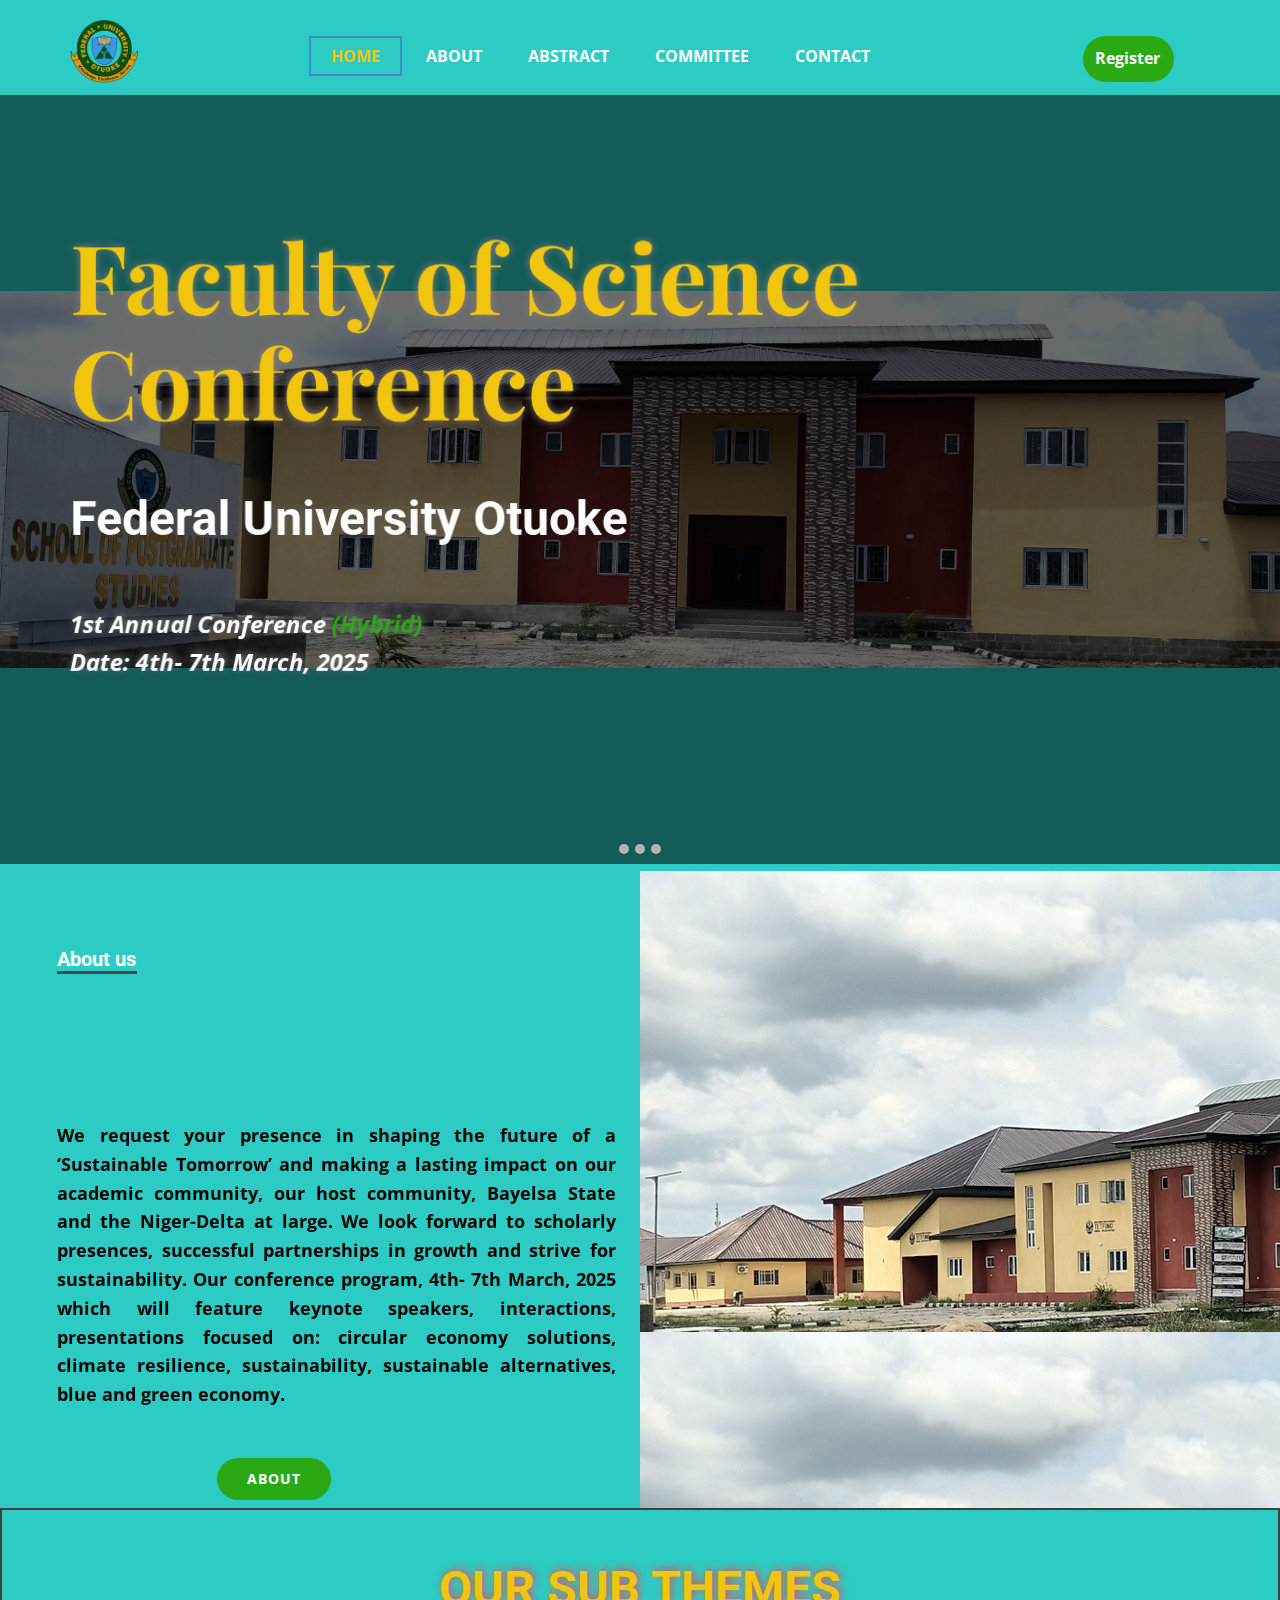
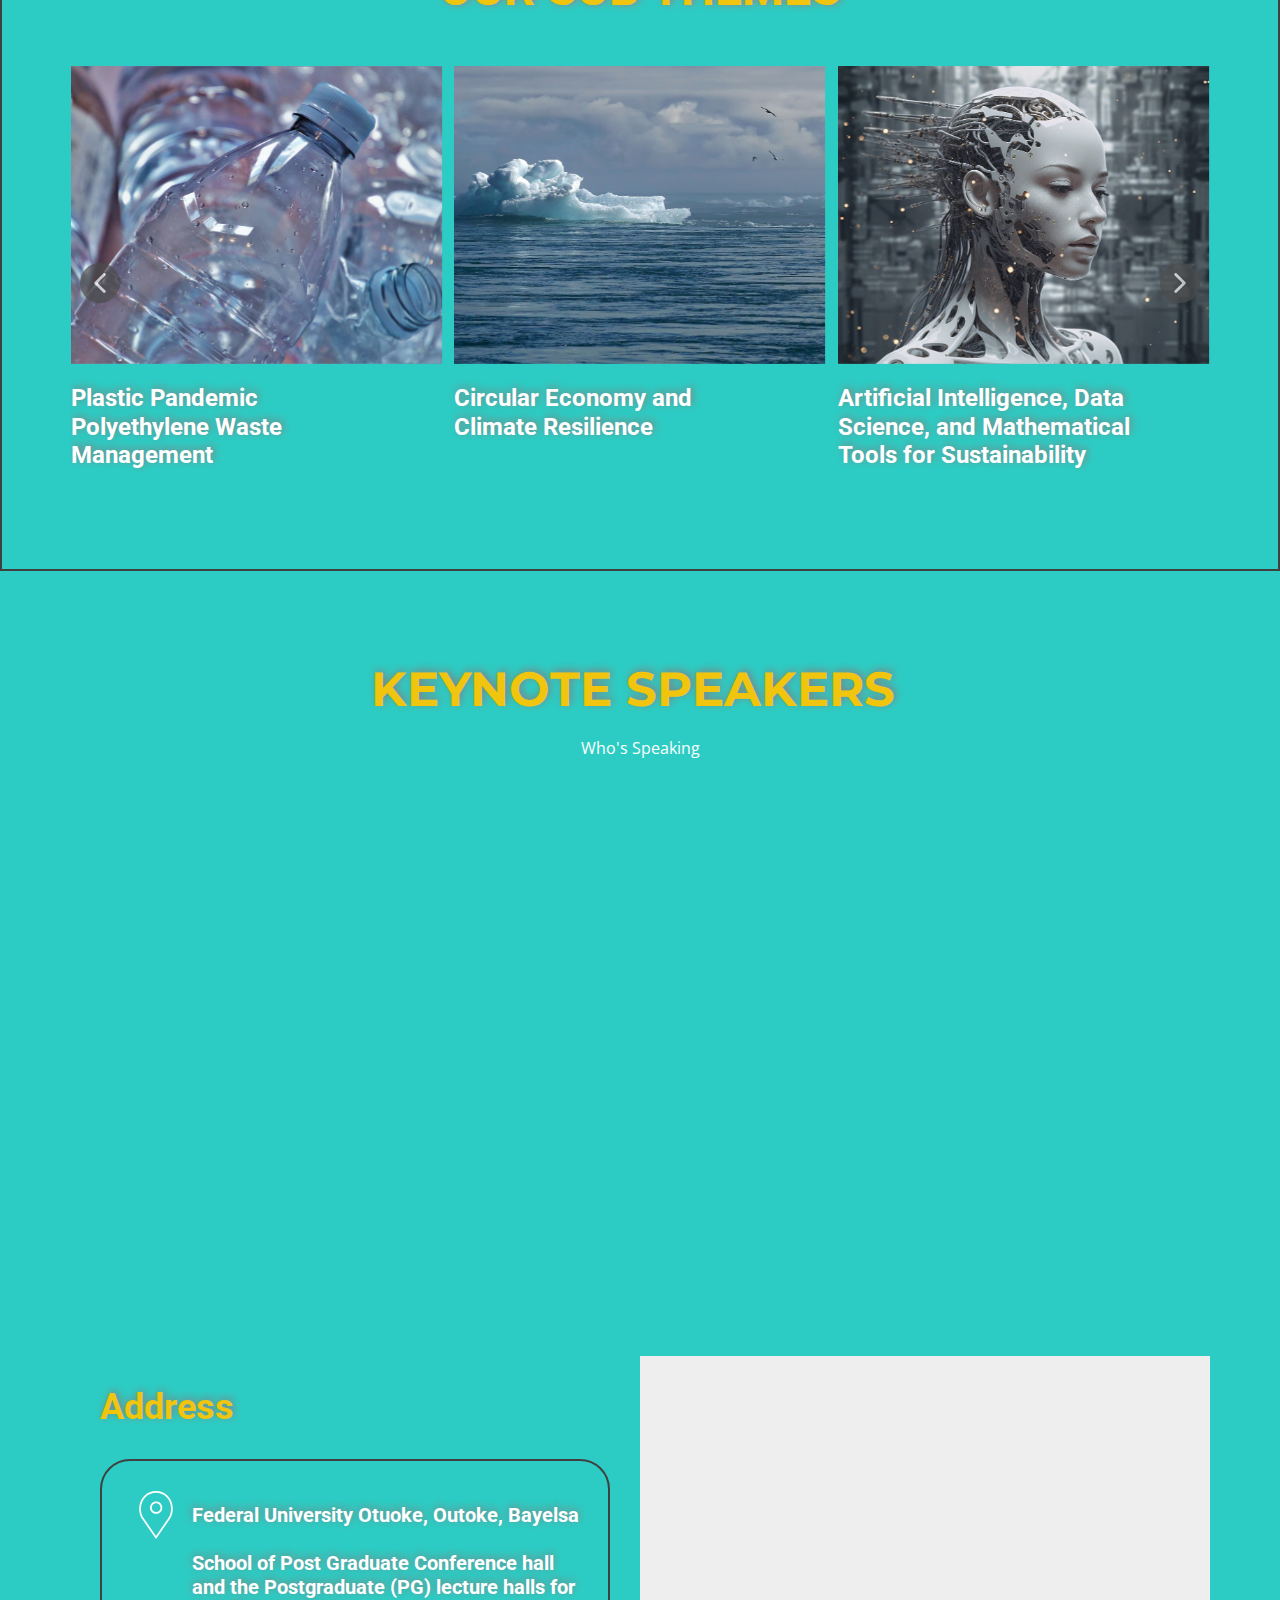
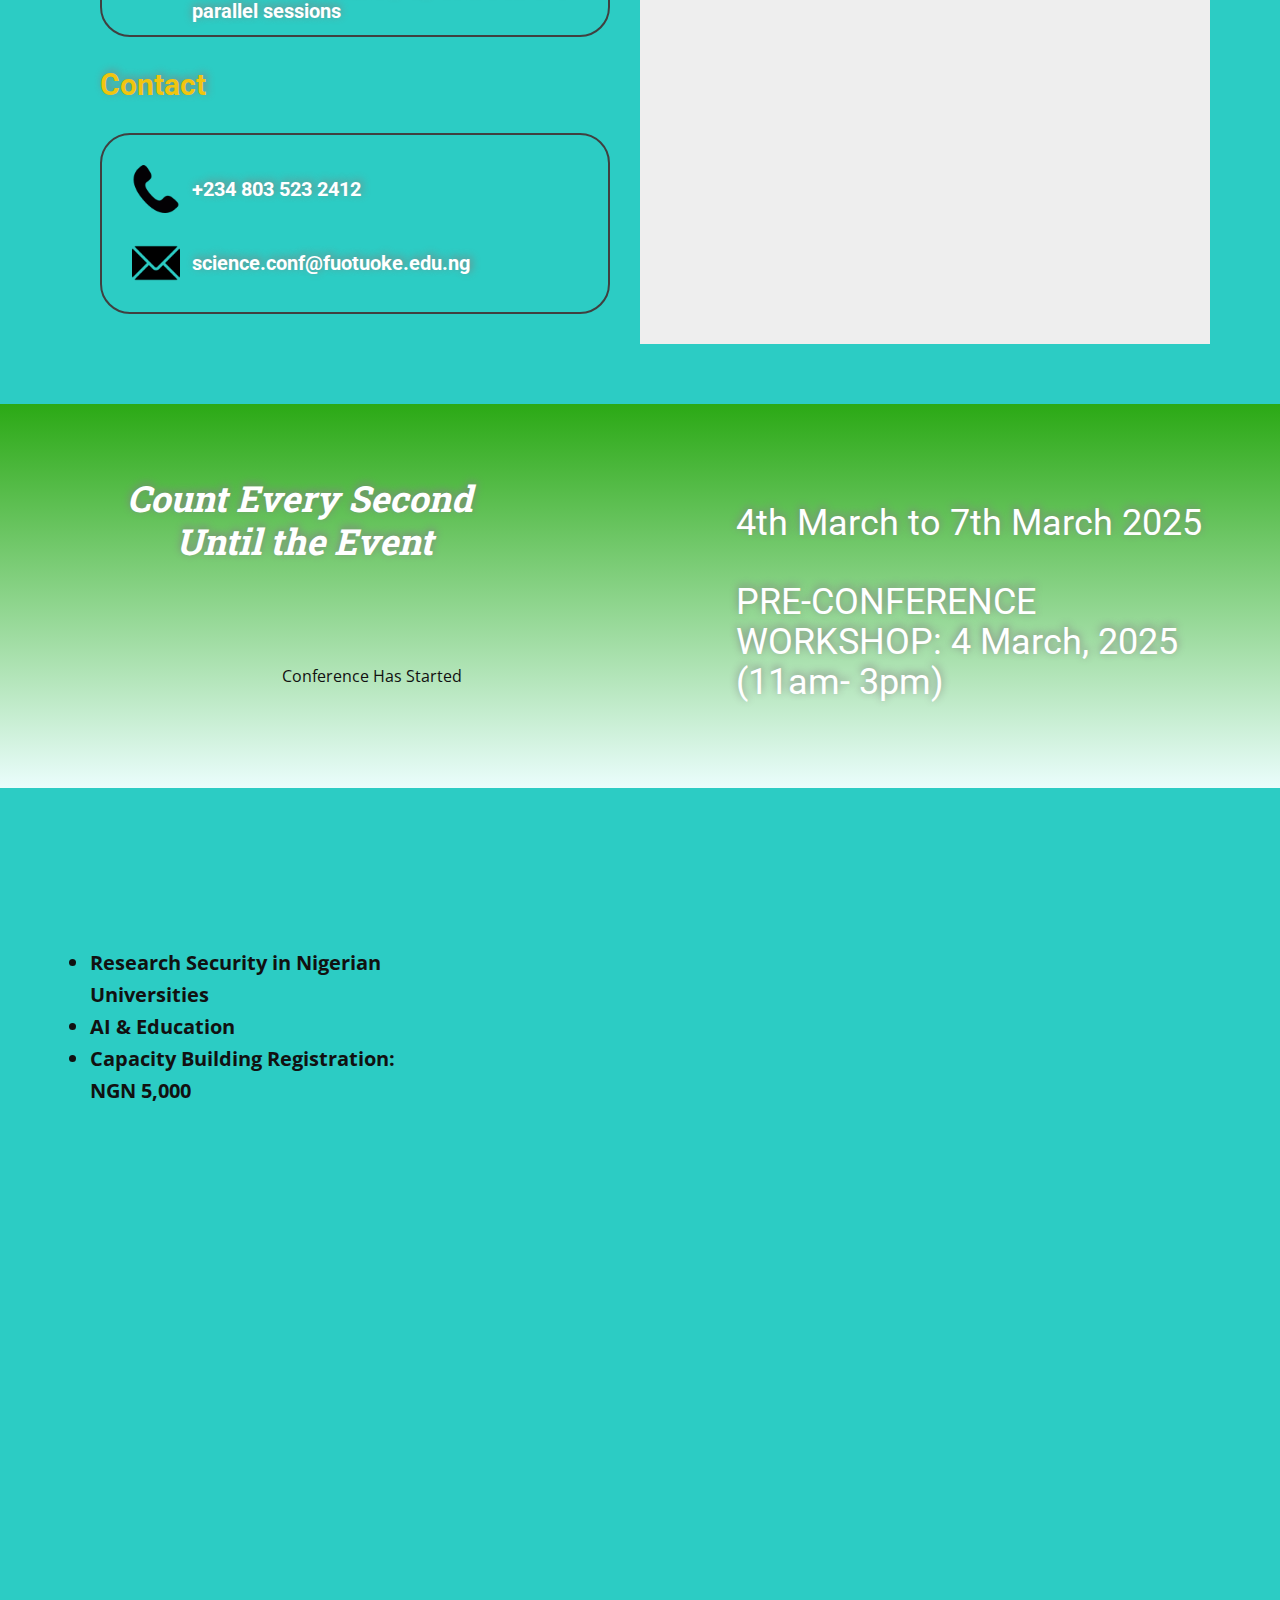
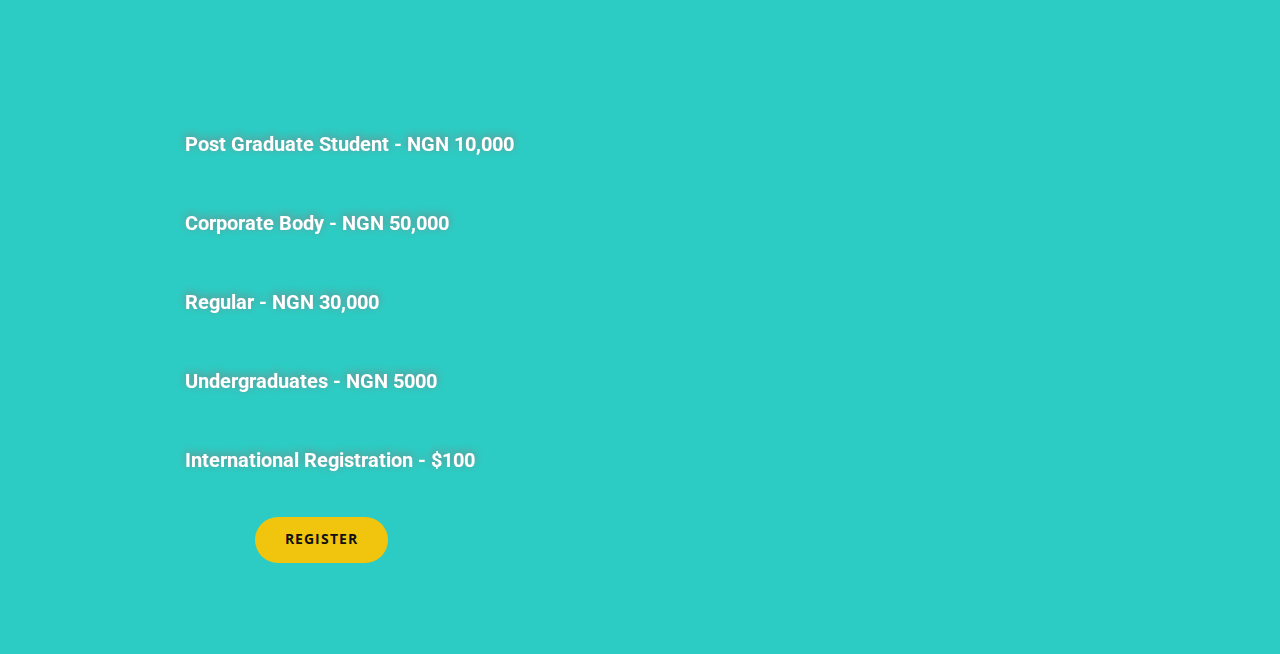
==== index.html @ c548bcfc "registration" ====
<!DOCTYPE html>
<html style="font-size: 16px;" lang="en-NG"><head>
    <meta name="viewport" content="width=device-width, initial-scale=1.0">
    <meta charset="utf-8">
    <meta name="keywords" content="Sustainable Tomorrow, FUO conference, Revolutionizing a Sustainable Tomorrow">
    <meta name="description" content="">
    <title>Home</title>
    <link rel="stylesheet" href="nicepage.css" media="screen">
<link rel="stylesheet" href="index.css" media="screen">
    <script class="u-script" type="text/javascript" src="jquery.js" defer=""></script>
    <script class="u-script" type="text/javascript" src="nicepage.js" defer=""></script>
    <meta name="generator" content="Nicepage 6.19.6, nicepage.com">
    <link id="u-theme-google-font" rel="stylesheet" href="https://fonts.googleapis.com/css?family=Roboto:100,100i,300,300i,400,400i,500,500i,700,700i,900,900i|Open+Sans:300,300i,400,400i,500,500i,600,600i,700,700i,800,800i">
    <link id="u-page-google-font" rel="stylesheet" href="https://fonts.googleapis.com/css?family=Playfair+Display:400,400i,500,500i,600,600i,700,700i,800,800i,900,900i|Montserrat:100,100i,200,200i,300,300i,400,400i,500,500i,600,600i,700,700i,800,800i,900,900i|Roboto+Slab:100,200,300,400,500,600,700,800,900">
    
    
    
    
    
    
    
    
    
    
    <script type="application/ld+json">{
		"@context": "http://schema.org",
		"@type": "Organization",
		"name": "FUO Conference",
		"logo": "images/FUO_Logo.png"
}</script>
    <meta name="theme-color" content="#478ac9">
    <meta property="og:title" content="Home">
    <meta property="og:description" content="">
    <meta property="og:type" content="website">
  <meta data-intl-tel-input-cdn-path="intlTelInput/"></head>
  <body data-home-page="Home.html" data-home-page-title="Home" data-path-to-root="./" data-include-products="false" class="u-body u-palette-4-base u-xl-mode" data-lang="en"><header class="u-clearfix u-header u-palette-4-base u-header" id="sec-d4b3" data-image-width="318" data-image-height="159" data-animation-name="" data-animation-duration="0" data-animation-delay="0" data-animation-direction=""><div class="u-clearfix u-sheet u-sheet-1">
        <a href="#" class="u-image u-logo u-image-1" data-image-width="300" data-image-height="285">
          <img class="u-logo-image u-logo-image-1" src="images/FUO_Logo.png">
        </a>
        <nav class="u-menu u-menu-one-level u-offcanvas u-menu-1" data-responsive-from="SM">
          <div class="menu-collapse" style="font-size: 0.75rem; letter-spacing: -1px; font-weight: 700; text-transform: uppercase;">
            <a class="u-button-style u-custom-active-border-color u-custom-active-color u-custom-border u-custom-border-color u-custom-borders u-custom-color u-custom-hover-border-color u-custom-hover-color u-custom-left-right-menu-spacing u-custom-padding-bottom u-custom-text-active-color u-custom-text-color u-custom-text-hover-color u-custom-text-shadow u-custom-text-shadow-blur u-custom-text-shadow-color u-custom-text-shadow-transparency u-custom-text-shadow-x u-custom-text-shadow-y u-custom-top-bottom-menu-spacing u-nav-link u-text-active-white u-text-hover-white u-white" href="#" style="background-image: none; padding: 10px 26px; font-size: calc(1em + 19.7188px);">
              <svg class="u-svg-link" viewBox="0 0 24 24"><use xmlns:xlink="http://www.w3.org/1999/xlink" xlink:href="#menu-hamburger"></use></svg>
              <svg class="u-svg-content" version="1.1" id="menu-hamburger" viewBox="0 0 16 16" x="0px" y="0px" xmlns:xlink="http://www.w3.org/1999/xlink" xmlns="http://www.w3.org/2000/svg"><g><rect y="1" width="16" height="2"></rect><rect y="7" width="16" height="2"></rect><rect y="13" width="16" height="2"></rect>
</g></svg>
            </a>
          </div>
          <div class="u-custom-menu u-nav-container">
            <ul class="u-nav u-spacing-2 u-unstyled u-nav-1"><li class="u-nav-item"><a class="u-border-2 u-border-active-palette-1-base u-border-hover-palette-1-light-1 u-button-style u-nav-link u-text-active-palette-3-base u-text-hover-palette-3-base u-text-white" href="./" style="padding: 10px 20px;">Home</a>
</li><li class="u-nav-item"><a class="u-border-2 u-border-active-palette-1-base u-border-hover-palette-1-light-1 u-button-style u-nav-link u-text-active-palette-3-base u-text-hover-palette-3-base u-text-white" href="About.html" style="padding: 10px 20px;">About</a>
</li><li class="u-nav-item"><a class="u-border-2 u-border-active-palette-1-base u-border-hover-palette-1-light-1 u-button-style u-nav-link u-text-active-palette-3-base u-text-hover-palette-3-base u-text-white" href="Abstract.html" style="padding: 10px 20px;">Abstract</a>
</li><li class="u-nav-item"><a class="u-border-2 u-border-active-palette-1-base u-border-hover-palette-1-light-1 u-button-style u-nav-link u-text-active-palette-3-base u-text-hover-palette-3-base u-text-white" href="Committee.html" style="padding: 10px 20px;">Committee</a>
</li><li class="u-nav-item"><a class="u-border-2 u-border-active-palette-1-base u-border-hover-palette-1-light-1 u-button-style u-nav-link u-text-active-palette-3-base u-text-hover-palette-3-base u-text-white" href="Contact.html" style="padding: 10px 20px;">Contact</a>
</li></ul>
          </div>
          <div class="u-custom-menu u-nav-container-collapse">
            <div class="u-black u-container-style u-inner-container-layout u-opacity u-opacity-95 u-sidenav">
              <div class="u-inner-container-layout u-sidenav-overflow">
                <div class="u-menu-close"></div>
                <ul class="u-align-center u-nav u-popupmenu-items u-unstyled u-nav-2"><li class="u-nav-item"><a class="u-button-style u-nav-link" href="./">Home</a>
</li><li class="u-nav-item"><a class="u-button-style u-nav-link" href="About.html">About</a>
</li><li class="u-nav-item"><a class="u-button-style u-nav-link" href="Abstract.html">Abstract</a>
</li><li class="u-nav-item"><a class="u-button-style u-nav-link" href="Committee.html">Committee</a>
</li><li class="u-nav-item"><a class="u-button-style u-nav-link" href="Contact.html">Contact</a>
</li></ul>
              </div>
            </div>
            <div class="u-black u-menu-overlay u-opacity u-opacity-70"></div>
          </div>
        </nav>
        <a href="/registration.html" class="u-border-none u-btn u-btn-round u-button-style u-custom-color-6 u-hidden-xs u-radius u-btn-1">Register </a>
      </div></header>
    <section class="u-carousel u-slide u-block-eff2-1" id="carousel-17d5" data-interval="5000" data-u-ride="carousel">
      <ol class="u-absolute-hcenter u-carousel-indicators u-block-eff2-2">
        <li data-u-target="#carousel-17d5" class="u-active u-grey-30 u-shape-circle" style="width: 10px; height: 10px;" data-u-slide-to="0"></li>
        <li data-u-target="#carousel-17d5" class="u-grey-30 u-shape-circle" style="width: 10px; height: 10px;" data-u-slide-to="1"></li>
        <li data-u-target="#carousel-17d5" class="u-grey-30 u-shape-circle" style="width: 10px; height: 10px;" data-u-slide-to="2"></li>
      </ol>
      <div class="u-carousel-inner" role="listbox">
        <div class="u-active u-carousel-item u-clearfix u-image u-image-contain u-shading u-section-1-1" src="" data-animation-name="" data-animation-duration="0" data-animation-delay="0" data-animation-direction="" data-image-width="1492" data-image-height="440">
          <div class="u-clearfix u-sheet u-sheet-1">
            <h2 class="u-align-left u-custom-font u-font-playfair-display u-text u-text-palette-3-base u-text-1" data-animation-name="pulse" data-animation-duration="1000" data-animation-delay="0" data-animation-direction=""> Faculty of Science Conference<br>
              <span style="font-size: 3rem;"></span>
            </h2>
            <h3 class="u-align-left u-text u-text-body-alt-color u-text-default u-text-2" data-animation-name="pulse" data-animation-duration="1000" data-animation-delay="0" data-animation-direction=""> Federal University Otuoke </h3>
            <p class="u-align-left u-large-text u-text u-text-body-alt-color u-text-variant u-text-3" data-animation-name="pulse" data-animation-duration="1000" data-animation-delay="0" data-animation-direction="">1st Annual <span class="u-text-palette-1-base">
                <span class="u-text-white">Conference<span class="u-text-custom-color-6"></span>
                </span>
                <span class="u-text-custom-color-6">(Hybrid)</span>
              </span>
              <br>Date: 4th- 7th March, 2025
            </p>
          </div>
        </div>
        <div class="u-carousel-item u-clearfix u-image u-shading u-section-1-2" src="" data-image-width="2000" data-image-height="480" data-animation-name="" data-animation-duration="0" data-animation-delay="0" data-animation-direction="">
          <div class="u-clearfix u-sheet u-sheet-1">
            <h2 class="u-align-left u-custom-font u-font-playfair-display u-text u-text-palette-3-base u-text-1" data-animation-name="" data-animation-duration="0" data-animation-delay="0" data-animation-direction=""> Faculty of Science Conference<span style="font-size: 3rem;"></span>
            </h2>
            <h4 class="u-align-left u-text u-text-body-alt-color u-text-2"> Federal University Otuoke</h4>
            <p class="u-align-left u-large-text u-text u-text-body-alt-color u-text-variant u-text-3" data-animation-name="customAnimationIn" data-animation-duration="1500" data-animation-delay="250">
              <span class="u-text-custom-color-6">THEME:</span>&nbsp;<span style="font-style: italic;"><b>Revolutionizing a Sustainable Tomorrow:
Harnessing Science, Innovation, and Community Power to Drive Circular Economy
Solutions, Climate Resilience, and a Thriving Blue and Green Economy</b>
              </span>
            </p>
          </div>
        </div>
        <div class="u-carousel-item u-clearfix u-image u-shading u-section-1-3" src="" data-image-width="1500" data-image-height="701" data-animation-name="" data-animation-duration="0" data-animation-delay="0" data-animation-direction="">
          <div class="u-clearfix u-sheet u-sheet-1">
            <h2 class="u-align-left u-custom-font u-font-playfair-display u-text u-text-palette-3-base u-text-1" data-animation-name="" data-animation-duration="0" data-animation-delay="0" data-animation-direction=""> Faculty of Science Conference<br>
              <span style="font-size: 3rem;"></span>
            </h2>
            <h3 class="u-align-left u-text u-text-body-alt-color u-text-2"> Federal University Otuoke</h3>
            <p class="u-align-left u-large-text u-text u-text-body-alt-color u-text-variant u-text-3" data-animation-name="customAnimationIn" data-animation-duration="1500" data-animation-delay="250"> Unite for a Thriving Planet: Science, Innovation, and Collective Action.</p>
          </div>
        </div>
      </div>
      <a class="u-absolute-vcenter u-carousel-control u-carousel-control-prev u-hidden u-text-grey-30 u-block-eff2-3" href="#carousel-17d5" role="button" data-u-slide="prev">
        <span aria-hidden="true">
          <svg class="u-svg-link" viewBox="0 0 477.175 477.175"><path d="M145.188,238.575l215.5-215.5c5.3-5.3,5.3-13.8,0-19.1s-13.8-5.3-19.1,0l-225.1,225.1c-5.3,5.3-5.3,13.8,0,19.1l225.1,225
                    c2.6,2.6,6.1,4,9.5,4s6.9-1.3,9.5-4c5.3-5.3,5.3-13.8,0-19.1L145.188,238.575z"></path></svg>
        </span>
        <span class="sr-only">Previous</span>
      </a>
      <a class="u-absolute-vcenter u-carousel-control u-carousel-control-next u-hidden u-text-grey-30 u-block-eff2-4" href="#carousel-17d5" role="button" data-u-slide="next">
        <span aria-hidden="true">
          <svg class="u-svg-link" viewBox="0 0 477.175 477.175"><path d="M360.731,229.075l-225.1-225.1c-5.3-5.3-13.8-5.3-19.1,0s-5.3,13.8,0,19.1l215.5,215.5l-215.5,215.5
                    c-5.3,5.3-5.3,13.8,0,19.1c2.6,2.6,6.1,4,9.5,4c3.4,0,6.9-1.3,9.5-4l225.1-225.1C365.931,242.875,365.931,234.275,360.731,229.075z"></path></svg>
        </span>
        <span class="sr-only">Next</span>
      </a>
    </section>
    <section class="u-clearfix u-palette-4-base u-valign-middle-xs u-section-2" id="About">
      <div class="data-layout-selected u-clearfix u-expanded-width u-gutter-0 u-layout-wrap u-layout-wrap-1">
        <div class="u-layout" style="">
          <div class="u-layout-row" style="">
            <div class="u-align-left-xs u-container-style u-layout-cell u-left-cell u-palette-4-base u-size-30 u-size-xs-60 u-layout-cell-1" src="">
              <div class="u-container-layout u-container-layout-1">
                <h5 class="u-align-left-lg u-align-left-md u-align-left-sm u-align-left-xl u-text u-text-default u-text-1">About us</h5>
                <div class="u-border-3 u-border-grey-dark-1 u-line u-line-horizontal u-line-1"></div>
                <h2 class="u-align-left-lg u-align-left-md u-align-left-sm u-align-left-xl u-text u-text-palette-3-base u-text-2" data-animation-name="customAnimationIn" data-animation-duration="1000" data-animation-delay="0">Welcome to our Conference</h2>
                <p class="u-align-justify-lg u-align-justify-md u-align-justify-sm u-align-justify-xl u-text u-text-black u-text-3" data-animation-name="pulse" data-animation-duration="1000" data-animation-delay="0" data-animation-direction=""> We
request your presence in shaping the future of a ‘Sustainable Tomorrow’ and
making a lasting impact on our academic community, our host community, Bayelsa
State and the Niger-Delta at large. We look forward to scholarly presences, successful
partnerships in growth and strive for sustainability. Our conference program, ​4th- 7th March, 2025 which will&nbsp;feature keynote speakers, interactions, presentations focused on: <b>circular
economy solutions, climate resilience, sustainability, sustainable
alternatives, blue and green economy.</b>
                </p>
                <a href="About.html" class="u-border-none u-btn u-btn-round u-button-style u-custom-color-6 u-radius u-btn-1">About</a>
              </div>
            </div>
            <div class="u-align-center u-container-align-center u-container-style u-hidden-xs u-image u-image-tiles u-layout-cell u-right-cell u-size-30 u-size-xs-60 u-image-1" src="" data-image-width="2000" data-image-height="480">
              <div class="u-container-layout u-valign-middle u-container-layout-2" src=""></div>
            </div>
          </div>
        </div>
      </div>
    </section>
    <section class="u-align-center u-border-2 u-border-grey-75 u-clearfix u-container-align-center u-palette-4-base u-section-3" id="sec-96c7">
      <div class="u-clearfix u-sheet u-sheet-1">
        <h2 class="u-align-center u-text u-text-default u-text-palette-3-base u-text-1">Our Sub Themes</h2>
        <div class="u-expanded-width u-layout-horizontal u-list u-list-1">
          <div class="u-repeater u-repeater-1">
            <div class="u-align-left u-container-align-left u-container-style u-list-item u-repeater-item">
              <div class="u-container-layout u-similar-container u-container-layout-1">
                <img class="u-expanded-width u-image u-image-default u-image-1" alt="" data-image-width="1280" data-image-height="853" src="images/4666558a8a4162fbc926e727b58fb2ce9e4aebf067d1065eb4f9b4646b3db1b2c940de0c3c9a4dbdd89c34b65e3556b991cd0fc13a6c576ceac12c_1280.jpg" data-animation-name="pulse" data-animation-duration="1000" data-animation-delay="0" data-animation-direction="">
                <h4 class="u-align-left u-text u-text-white u-text-2"> Plastic Pandemic Polyethylene Waste Management</h4>
              </div>
            </div>
            <div class="u-align-left u-container-align-left u-container-style u-list-item u-repeater-item">
              <div class="u-container-layout u-similar-container u-container-layout-2">
                <img class="u-expanded-width u-image u-image-default u-image-2" alt="" data-image-width="1280" data-image-height="853" src="images/ccfee7d62129ec451cfa55ee46819475d08e63e7e742968b1ad8fac6921498e4e185de07a8377882c5da99d849809345508011fc8ff10b254b9972_1280.jpg" data-animation-name="pulse" data-animation-duration="1000" data-animation-direction="">
                <h4 class="u-align-left u-text u-text-white u-text-3"><b> Circular Economy and Climate Resilience</b>
                </h4>
              </div>
            </div>
            <div class="u-align-left u-container-align-left u-container-style u-list-item u-repeater-item">
              <div class="u-container-layout u-similar-container u-container-layout-3">
                <img class="u-expanded-width u-image u-image-default u-image-3" alt="" data-image-width="1280" data-image-height="853" src="images/89849d3447a5d16adefbc10d19d11107229a13326d08e40e63f9db30aac5f426aa2eef54418e7ad9115b504262980a4d7722536f10992cbb4d7f1a_1280.jpg" data-animation-name="pulse" data-animation-duration="1000" data-animation-direction="">
                <h4 class="u-align-left u-text u-text-white u-text-4"><b> Artificial Intelligence, Data Science, and Mathematical Tools for Sustainability</b>
                </h4>
              </div>
            </div>
            <div class="u-align-left u-container-align-left u-container-style u-list-item u-repeater-item">
              <div class="u-container-layout u-similar-container u-container-layout-4">
                <img class="u-expanded-width u-image u-image-default u-image-4" alt="" data-image-width="1280" data-image-height="854" src="images/32a7e3a57546501991fa3ac0690e09d88a525f8e52e79797a867a25c44085735d9d945dac7b04c9dd3b1e3572592d43cd88bc11866abac9e571100_1280.jpg" data-animation-name="pulse" data-animation-duration="1000" data-animation-direction="">
                <h4 class="u-align-left u-text u-text-white u-text-5"> Biotechnology, Agriculture, and Biodiversity for Climate Resilience</h4>
              </div>
            </div>
            <div class="u-align-left u-container-align-left u-container-style u-list-item u-repeater-item">
              <div class="u-container-layout u-similar-container u-container-layout-5">
                <img class="u-expanded-width u-image u-image-default u-image-5" alt="" data-image-width="1280" data-image-height="844" src="images/dc34d0a3751c14022c3a064abe5e27c3614c6e566e4f0227c8715b8cabdc12b5bf9d3eb456a8c6d95e7acf0129f7980555d1d1392503d2cd0e35a9_1280.jpg" data-animation-name="pulse" data-animation-duration="1000" data-animation-direction="">
                <h4 class="u-align-left u-text u-text-white u-text-6"> Renewable Energy, Clean Technologies, and Green Economy</h4>
              </div>
            </div>
            <div class="u-align-left u-container-align-left u-container-style u-list-item u-repeater-item">
              <div class="u-container-layout u-similar-container u-container-layout-6">
                <img class="u-expanded-width u-image u-image-default u-image-6" alt="" data-image-width="1280" data-image-height="720" src="images/e3b4255a5753fcf77ccf6d6cd4340c8fde136c5193dd3b7d3447f3c402af2015e35333b31d9657760811a5d689036d6afb74e7102d36806f287108_1280.jpg" data-animation-name="pulse" data-animation-duration="1000" data-animation-direction="">
                <h4 class="u-align-left u-text u-text-white u-text-7"> Blue Economy: Ocean Resources, Conservation, and Ecosystem Services</h4>
              </div>
            </div>
            <div class="u-align-left u-container-align-left u-container-style u-list-item u-repeater-item">
              <div class="u-container-layout u-similar-container u-container-layout-7">
                <img class="u-expanded-width u-image u-image-default u-image-7" alt="" data-image-width="1280" data-image-height="853" src="images/photo-1584437071278-da9b1c4a19b0.jpeg" data-animation-name="pulse" data-animation-duration="1000" data-animation-direction="">
                <h4 class="u-align-left u-text u-text-white u-text-8"> Sustainable Urbanization, Infrastructure, and Environmental Health</h4>
              </div>
            </div>
            <div class="u-align-left u-container-align-left u-container-style u-list-item u-repeater-item">
              <div class="u-container-layout u-similar-container u-container-layout-8">
                <img class="u-expanded-width u-image u-image-default u-image-8" alt="" data-image-width="1280" data-image-height="1280" src="images/photo-1578589315522-9e5521b9c158.jpeg" data-animation-name="pulse" data-animation-duration="1000" data-animation-direction="">
                <h4 class="u-align-left u-text u-text-white u-text-9"> Climate Change Mitigation, Adaptation, and Resource Management</h4>
              </div>
            </div>
            <div class="u-align-left u-container-align-left u-container-style u-list-item u-repeater-item">
              <div class="u-container-layout u-similar-container u-container-layout-9">
                <img class="u-expanded-width u-image u-image-default u-image-9" alt="" data-image-width="1280" data-image-height="853" src="images/photo-1589994965851-a8f479c573a9.jpeg" data-animation-name="pulse" data-animation-duration="1000" data-animation-direction="">
                <h4 class="u-align-left u-text u-text-white u-text-10"> Policy, Governance, and Business Models for a Sustainable Future</h4>
              </div>
            </div>
            <div class="u-align-left u-container-align-left u-container-style u-list-item u-repeater-item">
              <div class="u-container-layout u-similar-container u-container-layout-10">
                <img class="u-expanded-width u-image u-image-default u-image-10" alt="" data-image-width="1280" data-image-height="853" src="images/1832117bf25c5571119a53fc77ba206086f0385a50cb356fe58f433b00877152898aef855e28ea11161f9e5082b028b9431ad607744529627bc8f5_1280.jpg" data-animation-name="pulse" data-animation-duration="1000" data-animation-direction="">
                <h4 class="u-align-left u-text u-text-white u-text-11"> Community Engagement, Social Innovation, and Environmental Justice</h4>
              </div>
            </div>
            <div class="u-align-left u-container-align-left u-container-style u-list-item u-repeater-item">
              <div class="u-container-layout u-similar-container u-container-layout-11">
                <img class="u-expanded-width u-image u-image-default u-image-11" alt="" data-image-width="1280" data-image-height="640" src="images/424bd68a79beb4508215b7fcb8cdfb20b451ae15a307c45cd086bab9df840ce4706de910a38baa7077e91f4bfef3f78752d9e12ae7192454022d6f_1280.jpg" data-animation-name="pulse" data-animation-duration="1000" data-animation-direction="">
                <h4 class="u-align-left u-text u-text-white u-text-12"> Biological Sciences for Thriving Blue and Green Economy</h4>
              </div>
            </div>
          </div>
          <a class="u-absolute-vcenter u-gallery-nav u-gallery-nav-prev u-grey-70 u-icon-circle u-opacity u-opacity-70 u-spacing-10 u-text-white u-gallery-nav-1" href="#" role="button">
            <span aria-hidden="true">
              <svg viewBox="0 0 451.847 451.847"><path d="M97.141,225.92c0-8.095,3.091-16.192,9.259-22.366L300.689,9.27c12.359-12.359,32.397-12.359,44.751,0
c12.354,12.354,12.354,32.388,0,44.748L173.525,225.92l171.903,171.909c12.354,12.354,12.354,32.391,0,44.744
c-12.354,12.365-32.386,12.365-44.745,0l-194.29-194.281C100.226,242.115,97.141,234.018,97.141,225.92z"></path></svg>
            </span>
            <span class="sr-only">
              <svg viewBox="0 0 451.847 451.847"><path d="M97.141,225.92c0-8.095,3.091-16.192,9.259-22.366L300.689,9.27c12.359-12.359,32.397-12.359,44.751,0
c12.354,12.354,12.354,32.388,0,44.748L173.525,225.92l171.903,171.909c12.354,12.354,12.354,32.391,0,44.744
c-12.354,12.365-32.386,12.365-44.745,0l-194.29-194.281C100.226,242.115,97.141,234.018,97.141,225.92z"></path></svg>
            </span>
          </a>
          <a class="u-absolute-vcenter u-gallery-nav u-gallery-nav-next u-grey-70 u-icon-circle u-opacity u-opacity-70 u-spacing-10 u-text-white u-gallery-nav-2" href="#" role="button">
            <span aria-hidden="true">
              <svg viewBox="0 0 451.846 451.847"><path d="M345.441,248.292L151.154,442.573c-12.359,12.365-32.397,12.365-44.75,0c-12.354-12.354-12.354-32.391,0-44.744
L278.318,225.92L106.409,54.017c-12.354-12.359-12.354-32.394,0-44.748c12.354-12.359,32.391-12.359,44.75,0l194.287,194.284
c6.177,6.18,9.262,14.271,9.262,22.366C354.708,234.018,351.617,242.115,345.441,248.292z"></path></svg>
            </span>
            <span class="sr-only">
              <svg viewBox="0 0 451.846 451.847"><path d="M345.441,248.292L151.154,442.573c-12.359,12.365-32.397,12.365-44.75,0c-12.354-12.354-12.354-32.391,0-44.744
L278.318,225.92L106.409,54.017c-12.354-12.359-12.354-32.394,0-44.748c12.354-12.359,32.391-12.359,44.75,0l194.287,194.284
c6.177,6.18,9.262,14.271,9.262,22.366C354.708,234.018,351.617,242.115,345.441,248.292z"></path></svg>
            </span>
          </a>
        </div>
      </div>
    </section>
    <section class="u-align-center u-clearfix u-container-align-center u-palette-4-base u-section-4" id="carousel_cf11">
      <div class="u-clearfix u-sheet u-sheet-1">
        <h2 class="u-align-center u-custom-font u-font-montserrat u-text u-text-default u-text-palette-3-base u-text-1"><b>KEYNOTE
SPEAKERS&nbsp;</b>
        </h2>
        <p class="u-align-center u-text u-text-default u-text-white u-text-2">Who's Speaking </p>
        <div class="u-expanded-width u-list u-list-1">
          <div class="u-repeater u-repeater-1">
            <div class="u-align-left u-container-align-left u-container-style u-image u-list-item u-repeater-item u-shading u-shape-rectangle u-image-1" data-image-width="958" data-image-height="788" data-animation-name="customAnimationIn" data-animation-duration="1500" data-animation-delay="250">
              <div class="u-container-layout u-similar-container u-container-layout-1">
                <h3 class="u-custom-font u-font-montserrat u-text u-text-body-alt-color u-text-3"> Prof. Ibrahim Katampe</h3>
                <p class="u-custom-item u-text u-text-palette-3-base u-text-4"> Central State University, USA &amp; Pro-Chancellor, Cosmopolitan University, Nigeria</p>
              </div>
            </div>
            <div class="u-align-left u-container-align-left u-container-style u-image u-list-item u-repeater-item u-shading u-shape-rectangle u-image-2" data-image-width="717" data-image-height="1080" data-animation-name="customAnimationIn" data-animation-duration="1500" data-animation-delay="250">
              <div class="u-container-layout u-similar-container u-container-layout-2">
                <h3 class="u-custom-font u-font-montserrat u-text u-text-body-alt-color u-text-5"> Prof. (Mrs) Iheoma .M. Adekunle</h3>
                <p class="u-custom-item u-text u-text-palette-3-base u-text-6"> Director, Institutional Advancement, Federal University Otuoke</p>
              </div>
            </div>
            <div class="u-align-left u-container-align-left u-container-style u-image u-list-item u-repeater-item u-shading u-shape-rectangle u-image-3" data-image-width="200" data-image-height="200" data-animation-name="customAnimationIn" data-animation-duration="1500" data-animation-delay="250">
              <div class="u-container-layout u-similar-container u-container-layout-3">
                <h3 class="u-custom-font u-font-montserrat u-text u-text-body-alt-color u-text-7"> Prof. Charles Adetunji</h3>
                <p class="u-custom-item u-text u-text-palette-3-base u-text-8"> Director of Research &amp; Innovation, Edo University, Uzaire</p>
              </div>
            </div>
            <div class="u-align-left u-container-align-left u-container-style u-image u-list-item u-repeater-item u-shading u-shape-rectangle u-image-4" data-image-width="200" data-image-height="252" data-animation-name="customAnimationIn" data-animation-duration="1500" data-animation-delay="250">
              <div class="u-container-layout u-similar-container u-container-layout-4">
                <h3 class="u-custom-font u-font-montserrat u-text u-text-body-alt-color u-text-9"> Prof. Nimibofa Ayawei.</h3>
                <p class="u-custom-item u-text u-text-palette-3-base u-text-10"> Professor of Chemistry &amp; SSG Bayelsa State</p>
              </div>
            </div>
          </div>
        </div>
      </div>
    </section>
    <section class="u-clearfix u-palette-4-base u-section-5" id="carousel_6cea">
      <div class="u-clearfix u-sheet u-sheet-1">
        <div class="data-layout-selected u-clearfix u-expanded-width-lg u-expanded-width-xl u-expanded-width-xs u-layout-wrap u-layout-wrap-1">
          <div class="u-layout">
            <div class="u-layout-row">
              <div class="u-container-style u-layout-cell u-size-30 u-layout-cell-1">
                <div class="u-container-layout u-container-layout-1">
                  <h3 class="u-text u-text-default u-text-palette-3-base u-text-1">Address</h3>
                  <div class="custom-expanded u-align-left u-border-2 u-border-grey-75 u-container-align-left u-container-style u-group u-radius u-shape-round u-group-1">
                    <div class="u-container-layout u-container-layout-2"><span class="u-icon u-icon-1"><svg class="u-svg-link" preserveAspectRatio="xMidYMin slice" viewBox="0 0 54.757 54.757" style=""><use xlink:href="#svg-e83a"></use></svg><svg class="u-svg-content" viewBox="0 0 54.757 54.757" x="0px" y="0px" id="svg-e83a" style="enable-background:new 0 0 54.757 54.757;"><g><path d="M27.557,12c-3.859,0-7,3.141-7,7s3.141,7,7,7s7-3.141,7-7S31.416,12,27.557,12z M27.557,24c-2.757,0-5-2.243-5-5
		s2.243-5,5-5s5,2.243,5,5S30.314,24,27.557,24z"></path><path d="M40.94,5.617C37.318,1.995,32.502,0,27.38,0c-5.123,0-9.938,1.995-13.56,5.617c-6.703,6.702-7.536,19.312-1.804,26.952
		L27.38,54.757L42.721,32.6C48.476,24.929,47.643,12.319,40.94,5.617z M41.099,31.431L27.38,51.243L13.639,31.4
		C8.44,24.468,9.185,13.08,15.235,7.031C18.479,3.787,22.792,2,27.38,2s8.901,1.787,12.146,5.031
		C45.576,13.08,46.321,24.468,41.099,31.431z"></path>
</g></svg></span>
                      <h5 class="u-text u-text-2">Federal University Otuoke, Outoke, Bayelsa<br>
                        <br>School of Post Graduate Conference hall and the Postgraduate
(PG) lecture halls for parallel sessions<br>
                      </h5>
                    </div>
                  </div>
                  <h3 class="u-text u-text-default u-text-palette-3-base u-text-3">Contact</h3>
                  <div class="u-border-2 u-border-grey-75 u-container-style u-expanded-width u-group u-radius u-shape-round u-group-2">
                    <div class="u-container-layout u-container-layout-3"><span class="u-align-left u-file-icon u-icon u-icon-2"><img src="images/1257.png" alt=""></span>
                      <h5 class="u-align-left-lg u-align-left-xl u-text u-text-4">+234 803 523 2412</h5><span class="u-file-icon u-icon u-icon-3"><img src="images/542689.png" alt=""></span>
                      <h5 class="u-text u-text-5">science.conf@fuotuoke.edu.ng</h5>
                    </div>
                  </div>
                </div>
              </div>
              <div class="u-container-style u-layout-cell u-size-30 u-layout-cell-2">
                <div class="u-container-layout u-container-layout-4">
                  <div class="u-expanded u-grey-light-2 u-map">
                    <div class="embed-responsive">
                      <iframe class="embed-responsive-item" src="https://www.google.com/maps/embed?pb=!1m18!1m12!1m3!1d3975.8294478047364!2d6.324345774979935!3d4.7993165951761!2m3!1f0!2f0!3f0!3m2!1i1024!2i768!4f13.1!3m3!1m2!1s0x106a1d45c429713b%3A0x1bb2d814135c84f1!2sFederal%20University%20Otuoke%2C%20Bayelsa!5e0!3m2!1sen!2sng!4v1728484160138!5m2!1sen!2sng" data-map="[base64]"></iframe>
                    </div>
                  </div>
                </div>
              </div>
            </div>
          </div>
        </div>
      </div>
    </section>
    <section class="u-align-center u-clearfix u-container-align-center u-gradient u-section-6" id="sec-7361">
      <div class="u-clearfix u-sheet u-sheet-1">
        <h2 class="u-text u-text-default-lg u-text-default-md u-text-default-sm u-text-default-xl u-text-palette-3-base u-text-1" data-animation-name="customAnimationIn" data-animation-duration="1000" data-animation-delay="0"> Conference Date</h2>
        <h5 class="u-align-left u-custom-font u-font-roboto-slab u-text u-text-white u-text-2">Count Every Second<br>&nbsp;Until the Event
        </h5>
        <h2 class="u-align-left u-text u-text-white u-text-3">4th March to 7th March 2025<br>
          <br>PRE-CONFERENCE<br>WORKSHOP: 4 March, 2025<br>(11am- 3pm)<br>
          <br>
          <br>
        </h2>
        <div class="u-countdown u-hidden-xs u-countdown-1" data-target-date="Tue, 04 Mar 2025 20:56:25 GMT" data-type="to-date" data-for="everyone" data-time-left="90m" data-timer-id="dfea" data-target-number="100" data-direction="down" data-start-time="Sat, 07 Dec 2024 08:26:11 GMT" data-frequency="1s" data-after-count="message" data-redirect-url="https://" data-count-animation="slide">
          <div class="u-countdown-wrapper u-spacing-40">
            <div class="u-countdown-item u-countdown-years u-hidden u-spacing-15 u-countdown-item-1">
              <div class="u-countdown-counter u-custom-color-6 u-spacing-2 u-countdown-counter-1"><div class="u-border-2 u-border-grey-75 u-countdown-number u-text-palette-3-base u-countdown-number-1">0</div><div class="u-border-2 u-border-grey-75 u-countdown-number u-hidden u-text-palette-3-base u-countdown-number-2">0</div></div>
              <div class="u-countdown-label u-custom-font u-font-montserrat u-text-grey-50 u-countdown-label-1">Years</div>
            </div>
            <div class="u-countdown-separator u-hidden u-text-palette-3-base u-countdown-separator-1">:</div>
            <div class="u-countdown-days u-countdown-item u-spacing-15 u-countdown-item-2">
              <div class="u-countdown-counter u-custom-color-6 u-spacing-2 u-countdown-counter-2"><div class="u-border-2 u-border-grey-75 u-countdown-number u-text-palette-3-base u-countdown-number-3">8</div><div class="u-border-2 u-border-grey-75 u-countdown-number u-text-palette-3-base u-countdown-number-4">7</div><div class="u-border-2 u-border-grey-75 u-countdown-number u-hidden u-text-palette-3-base u-countdown-number-5">0</div></div>
              <div class="u-countdown-label u-custom-font u-font-montserrat u-text-grey-50 u-countdown-label-2">Days</div>
            </div>
            <div class="u-countdown-separator u-text-palette-3-base u-countdown-separator-2">:</div>
            <div class="u-countdown-hours u-countdown-item u-spacing-15 u-countdown-item-3">
              <div class="u-countdown-counter u-custom-color-6 u-spacing-2 u-countdown-counter-3"><div class="u-border-2 u-border-grey-75 u-countdown-number u-text-palette-3-base u-countdown-number-6">1</div><div class="u-border-2 u-border-grey-75 u-countdown-number u-text-palette-3-base u-countdown-number-7">2</div></div>
              <div class="u-countdown-label u-custom-font u-font-montserrat u-text-grey-50 u-countdown-label-3">Hours</div>
            </div>
            <div class="u-countdown-separator u-text-palette-3-base u-countdown-separator-3">:</div>
            <div class="u-countdown-item u-countdown-minutes u-spacing-15 u-countdown-item-4">
              <div class="u-countdown-counter u-custom-color-6 u-spacing-2 u-countdown-counter-4"><div class="u-border-2 u-border-grey-75 u-countdown-number u-text-palette-3-base u-countdown-number-8">2</div><div class="u-border-2 u-border-grey-75 u-countdown-number u-text-palette-3-base u-countdown-number-9">9</div></div>
              <div class="u-countdown-label u-custom-font u-font-montserrat u-text-grey-50 u-countdown-label-4">Minutes</div>
            </div>
            <div class="u-countdown-separator u-text-palette-3-base u-countdown-separator-4">:</div>
            <div class="u-countdown-item u-countdown-seconds u-spacing-15 u-countdown-item-5">
              <div class="u-countdown-counter u-custom-color-6 u-spacing-2 u-countdown-counter-5"><div class="u-border-2 u-border-grey-75 u-countdown-number u-text-palette-3-base u-countdown-number-10">2</div><div class="u-border-2 u-border-grey-75 u-countdown-number u-text-palette-3-base u-countdown-number-11">2</div></div>
              <div class="u-countdown-label u-custom-font u-font-montserrat u-text-grey-50 u-countdown-label-5">Seconds</div>
            </div>
            <div class="u-countdown-separator u-hidden u-text-palette-3-base u-countdown-separator-5">:</div>
            <div class="u-countdown-item u-countdown-numbers u-hidden u-spacing-15 u-countdown-item-6">
              <div class="u-countdown-counter u-custom-color-6 u-spacing-2 u-countdown-counter-6"><div class="u-border-2 u-border-grey-75 u-countdown-number u-text-palette-3-base u-countdown-number-12">0</div><div class="u-border-2 u-border-grey-75 u-countdown-number u-text-palette-3-base u-countdown-number-13">1</div><div class="u-border-2 u-border-grey-75 u-countdown-number u-text-palette-3-base u-countdown-number-14">0</div><div class="u-border-2 u-border-grey-75 u-countdown-number u-text-palette-3-base u-countdown-number-15">0</div></div>
              <div class="u-countdown-label u-custom-font u-font-montserrat u-text-grey-50 u-countdown-label-6">Items</div>
            </div>
          </div>
          <div class="u-countdown-message u-hidden">
            <p>Conference Has Started</p>
          </div>
        </div>
      </div>
    </section>
    <section class="u-align-left u-clearfix u-container-align-left u-palette-4-base u-section-7" id="carousel_a735">
      <div class="u-clearfix u-sheet u-sheet-1">
        <h2 class="u-align-center u-text u-text-palette-3-base u-text-1" data-animation-name="customAnimationIn" data-animation-duration="1500" data-animation-delay="0">PRE-CONFERENCE WORKSHOP: 4TH March, 2025. (11am-3pm)<br>
        </h2>
        <ul class="u-align-left u-text u-text-body-color u-text-2">
          <li>Research Security in Nigerian Universities</li>
          <li>AI &amp; Education</li>
          <li>Capacity Building Registration: NGN 5,000</li>
        </ul>
        <div class="u-expanded-width u-list u-list-1">
          <div class="u-repeater u-repeater-1">
            <div class="u-align-left u-container-align-center u-container-align-left u-container-style u-list-item u-palette-3-light-1 u-repeater-item u-list-item-1" data-animation-name="customAnimationIn" data-animation-duration="1500" data-animation-delay="500">
              <div class="u-container-layout u-similar-container u-container-layout-1">
                <h4 class="u-align-center u-text u-text-3">Chief Host</h4>
                <p class="u-align-center u-text u-text-black u-text-4">Prof. Teddy Charles Adias.<br>Vice Chancellor, FUO
                </p>
              </div>
            </div>
            <div class="u-align-left u-container-align-center u-container-align-left u-container-style u-list-item u-palette-3-light-1 u-repeater-item u-list-item-2" data-animation-name="customAnimationIn" data-animation-duration="1500" data-animation-delay="500">
              <div class="u-container-layout u-similar-container u-container-layout-2">
                <h4 class="u-align-center u-text u-text-5">Host</h4>
                <p class="u-align-center u-text u-text-black u-text-6">Prof. Johnson Ohakwe.<br>Dean, Faculty of Science, FUO
                </p>
              </div>
            </div>
            <div class="u-align-left u-container-align-center u-container-align-left u-container-style u-list-item u-palette-3-light-1 u-repeater-item u-list-item-3" data-animation-name="customAnimationIn" data-animation-duration="1500" data-animation-delay="500">
              <div class="u-container-layout u-similar-container u-container-layout-3">
                <h4 class="u-align-center u-text u-text-7">LOC Chairman</h4>
                <p class="u-align-center u-text u-text-black u-text-8">Dr. Olufunso Abosede<br>+2348035232412
                </p>
              </div>
            </div>
            <div class="u-align-left u-container-align-center u-container-align-left u-container-style u-list-item u-palette-3-light-1 u-repeater-item u-list-item-4" data-animation-name="customAnimationIn" data-animation-duration="1500" data-animation-delay="500">
              <div class="u-container-layout u-similar-container u-container-layout-4">
                <h4 class="u-align-center u-text u-text-9">Secretary</h4>
                <p class="u-align-center u-text u-text-black u-text-10">Mr. Samaila. S. K.<br>+2348150700157
                </p>
              </div>
            </div>
          </div>
        </div>
      </div>
    </section>
    <section class="u-clearfix u-palette-4-base u-section-8" id="carousel_f483">
      <div class="u-clearfix u-sheet u-sheet-1">
        <div class="custom-expanded data-layout-selected u-clearfix u-expanded-width-lg u-expanded-width-xl u-gutter-20 u-layout-wrap u-layout-wrap-1">
          <div class="u-layout">
            <div class="u-layout-row">
              <div class="u-container-align-center-sm u-container-style u-layout-cell u-shape-rectangle u-size-30 u-layout-cell-1">
                <div class="u-container-layout u-container-layout-1">
                  <h2 class="u-text u-text-default-lg u-text-default-md u-text-default-xl u-text-palette-3-base u-text-1" data-animation-name="customAnimationIn" data-animation-duration="1000" data-animation-delay="0">ATTENDANCE</h2>
                  <p class="u-align-justify u-text u-text-black u-text-2" data-animation-name="customAnimationIn" data-animation-duration="1000" data-animation-delay="0"> Scholars
are welcome from interdisciplinary institutions and fields that relate to science
and technology. We invite: undergraduate students, graduate students, researchers,
academics, industrialists, policy makers, NGOs, and Governmental institutions.<br>
                    <span class="u-text-palette-2-base">Early bird (Ends 31st Jan. 2025)<br>Late Registration: Attracts extra NGN5,000
                    </span>
                  </p>
                  <div class="custom-expanded u-expanded-width-lg u-expanded-width-md u-expanded-width-sm u-expanded-width-xl u-list u-list-1">
                    <div class="u-repeater u-repeater-1">
                      <div class="u-container-style u-list-item u-repeater-item">
                        <div class="u-container-layout u-similar-container u-valign-middle-md u-container-layout-2"><span class="u-align-left u-file-icon u-icon u-icon-circle u-palette-3-base u-icon-1" data-animation-name="customAnimationIn" data-animation-duration="2000"><img src="images/1604644.png" alt=""></span>
                          <h5 class="u-text u-text-3" data-animation-name="rubberBand" data-animation-duration="1000" data-animation-direction=""> Post Graduate Student -&nbsp;NGN 10,000</h5>
                        </div>
                      </div>
                      <div class="u-container-style u-list-item u-repeater-item">
                        <div class="u-container-layout u-similar-container u-valign-middle-md u-container-layout-3"><span class="u-align-left u-file-icon u-icon u-icon-circle u-palette-3-base u-icon-2" data-animation-name="customAnimationIn" data-animation-duration="2000"><img src="images/1604644.png" alt=""></span>
                          <h5 class="u-text u-text-4" data-animation-name="rubberBand" data-animation-duration="1000" data-animation-direction="">Corporate Body - NGN 50,000</h5>
                        </div>
                      </div>
                      <div class="u-container-style u-list-item u-repeater-item">
                        <div class="u-container-layout u-similar-container u-valign-middle-md u-container-layout-4"><span class="u-align-left u-file-icon u-icon u-icon-circle u-palette-3-base u-icon-3" data-animation-name="customAnimationIn" data-animation-duration="2000"><img src="images/1604644.png" alt=""></span>
                          <h5 class="u-text u-text-5" data-animation-name="rubberBand" data-animation-duration="1000" data-animation-direction="">Regular - NGN 30,000</h5>
                        </div>
                      </div>
                      <div class="u-container-style u-list-item u-repeater-item">
                        <div class="u-container-layout u-similar-container u-valign-middle-md u-container-layout-5"><span class="u-align-left u-file-icon u-icon u-icon-circle u-palette-3-base u-icon-4" data-animation-name="customAnimationIn" data-animation-duration="2000"><img src="images/1604644.png" alt=""></span>
                          <h5 class="u-text u-text-6" data-animation-name="rubberBand" data-animation-duration="1000" data-animation-direction="">Undergraduates - NGN 5000</h5>
                        </div>
                      </div>
                      <div class="u-container-style u-list-item u-repeater-item">
                        <div class="u-container-layout u-similar-container u-valign-middle-md u-container-layout-6"><span class="u-align-left u-file-icon u-icon u-icon-circle u-palette-3-base u-icon-5" data-animation-name="customAnimationIn" data-animation-duration="2000"><img src="images/1604644.png" alt=""></span>
                          <h5 class="u-text u-text-7" data-animation-name="rubberBand" data-animation-duration="1000" data-animation-direction="">International Registration - $100</h5>
                        </div>
                      </div>
                    </div>
                  </div>
                  <a href="registration" class="u-border-none u-btn u-btn-round u-button-style u-hover-grey-5 u-palette-3-base u-radius u-btn-1">register </a>
                </div>
              </div>
              <div class="u-container-align-center-sm u-container-align-center-xs u-container-style u-image u-layout-cell u-shape-rectangle u-size-30 u-image-1" data-animation-name="customAnimationIn" data-animation-duration="2000" data-image-width="1500" data-image-height="701">
                <div class="u-container-layout u-container-layout-7"></div>
              </div>
            </div>
          </div>
        </div>
      </div>
    </section>
    
    
    
</body></html>
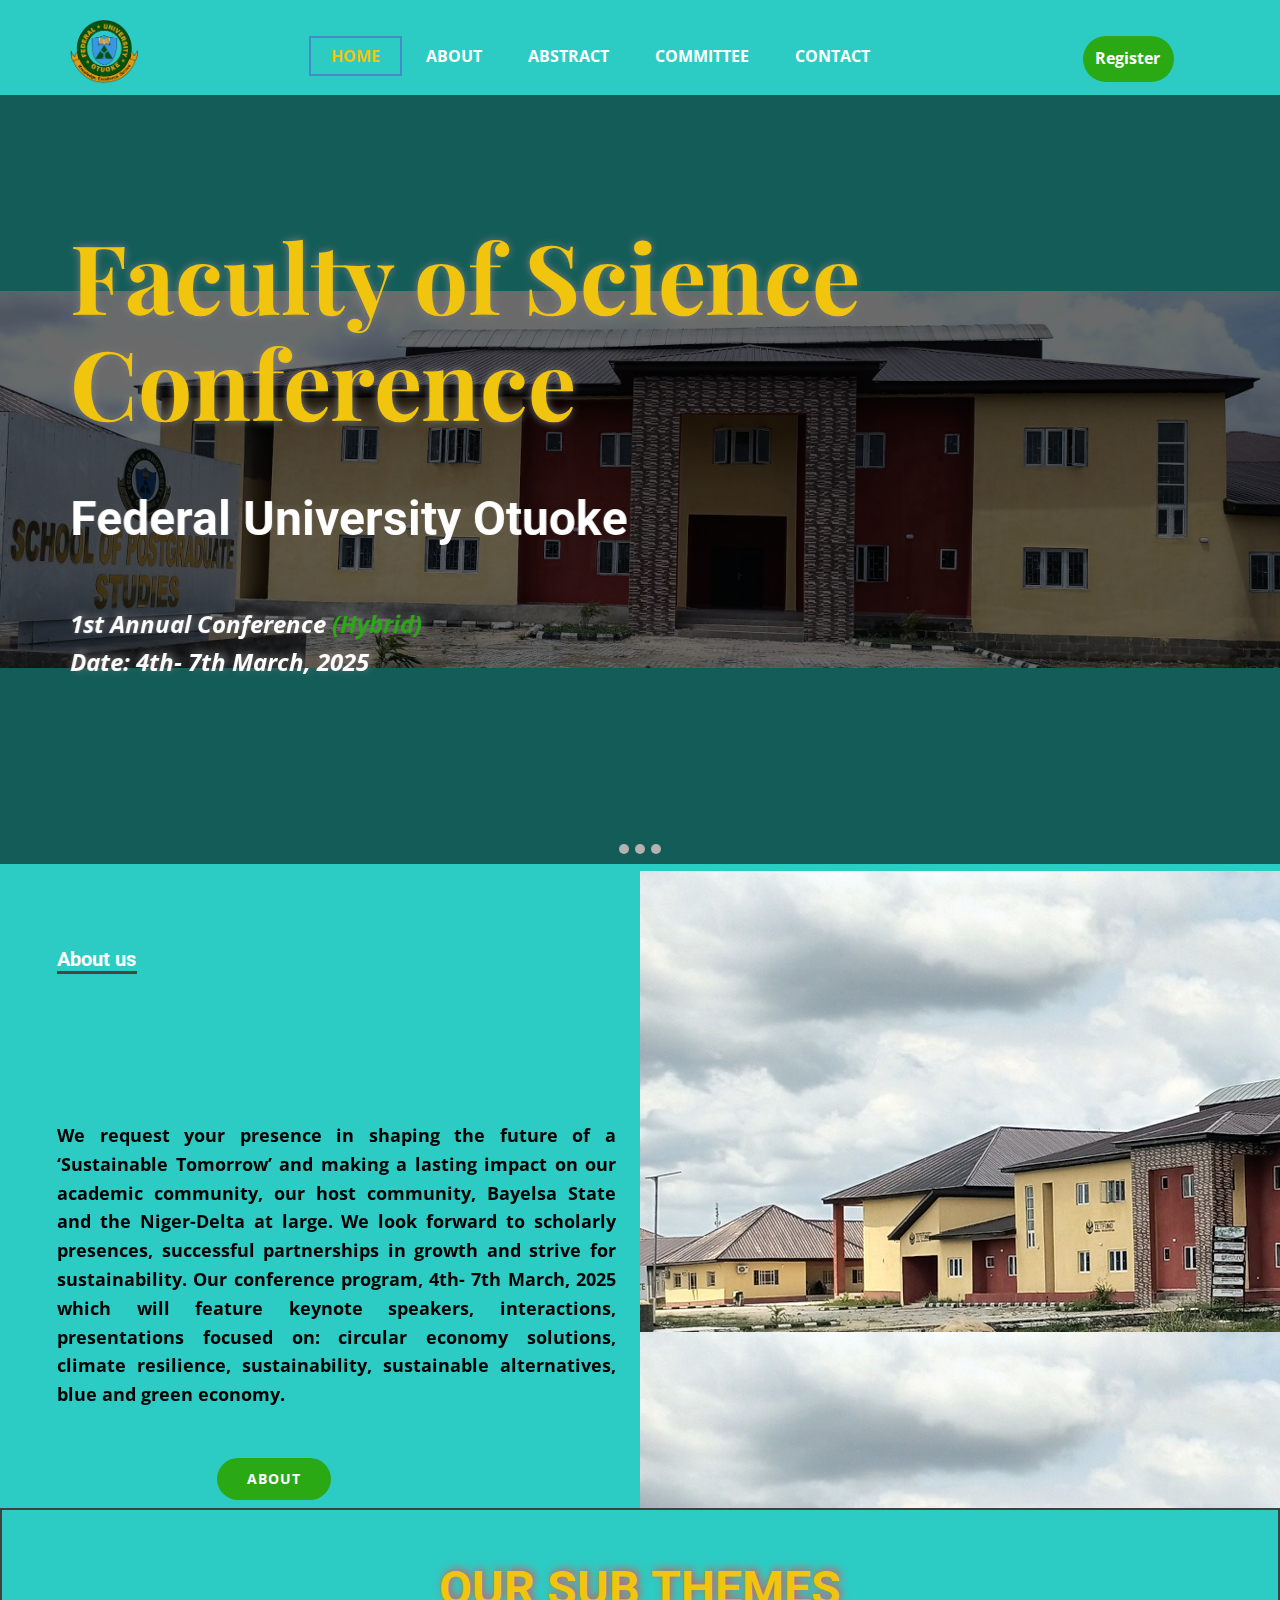
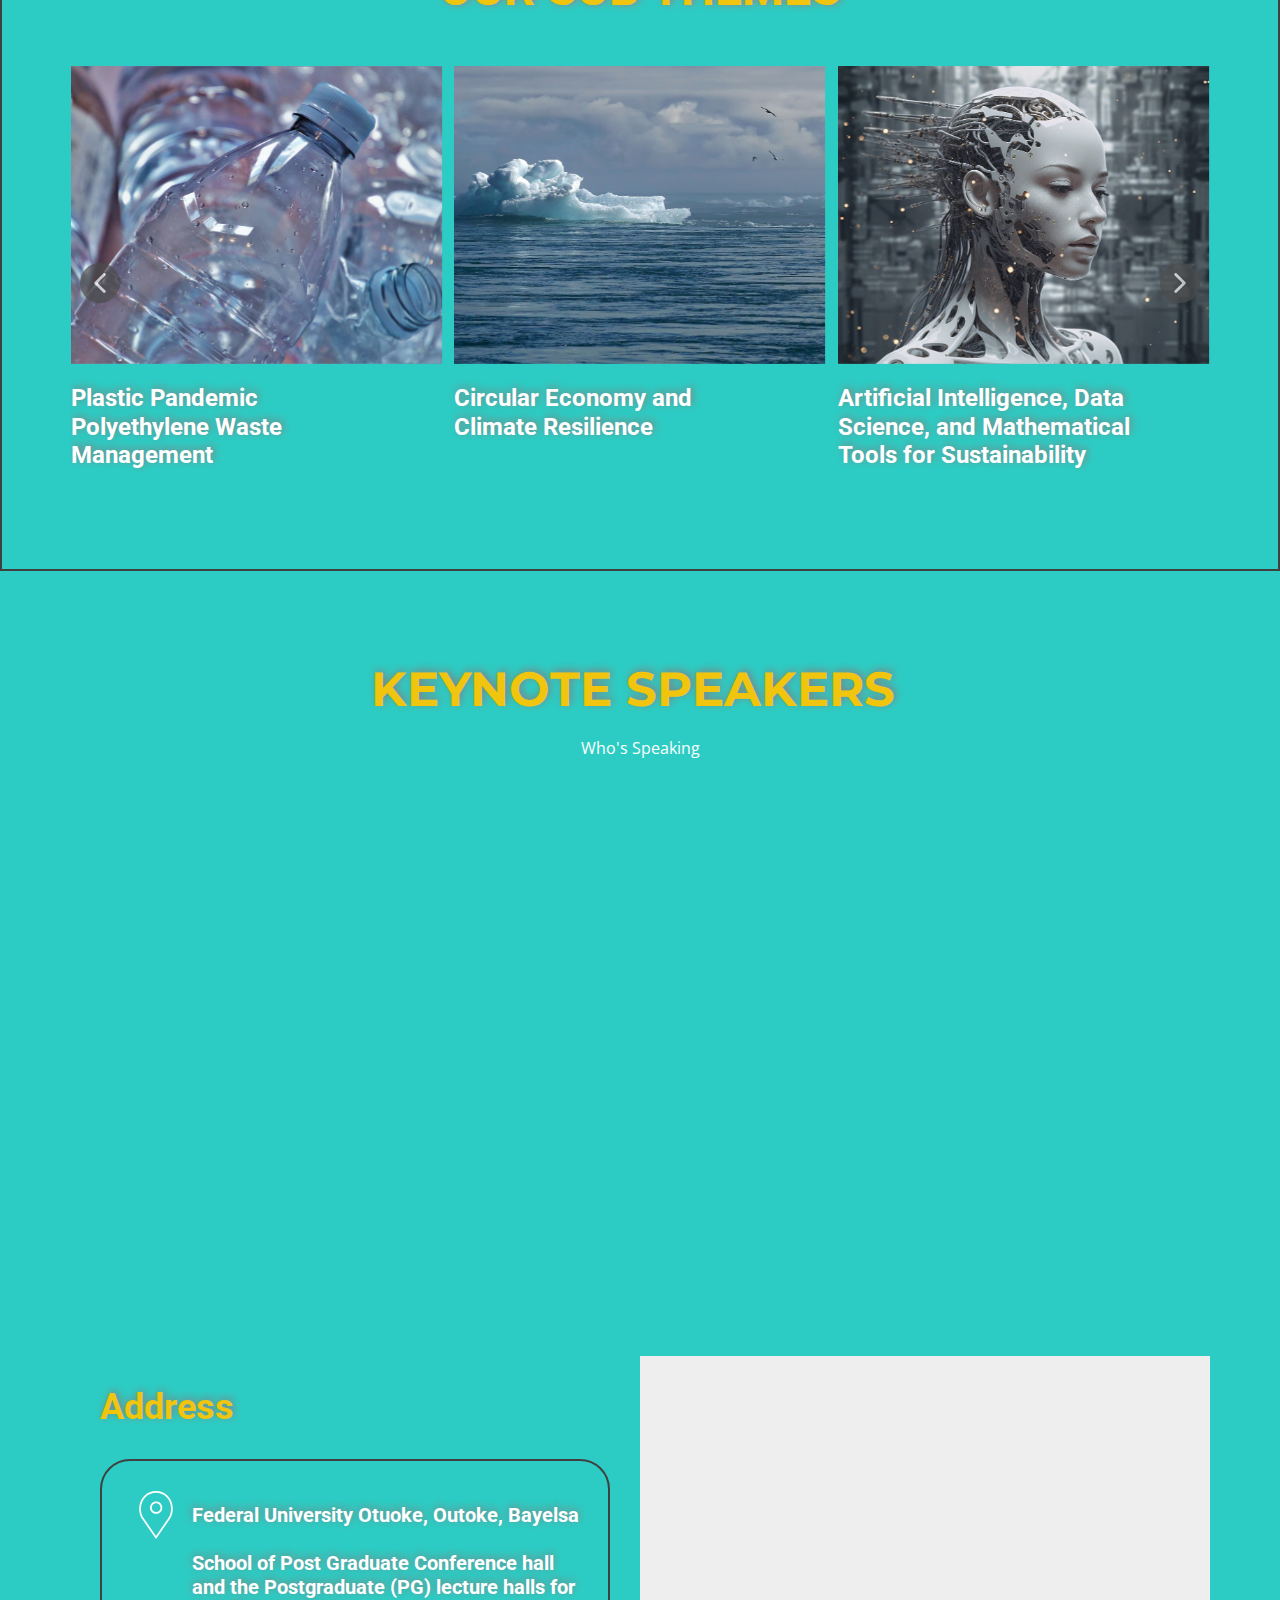
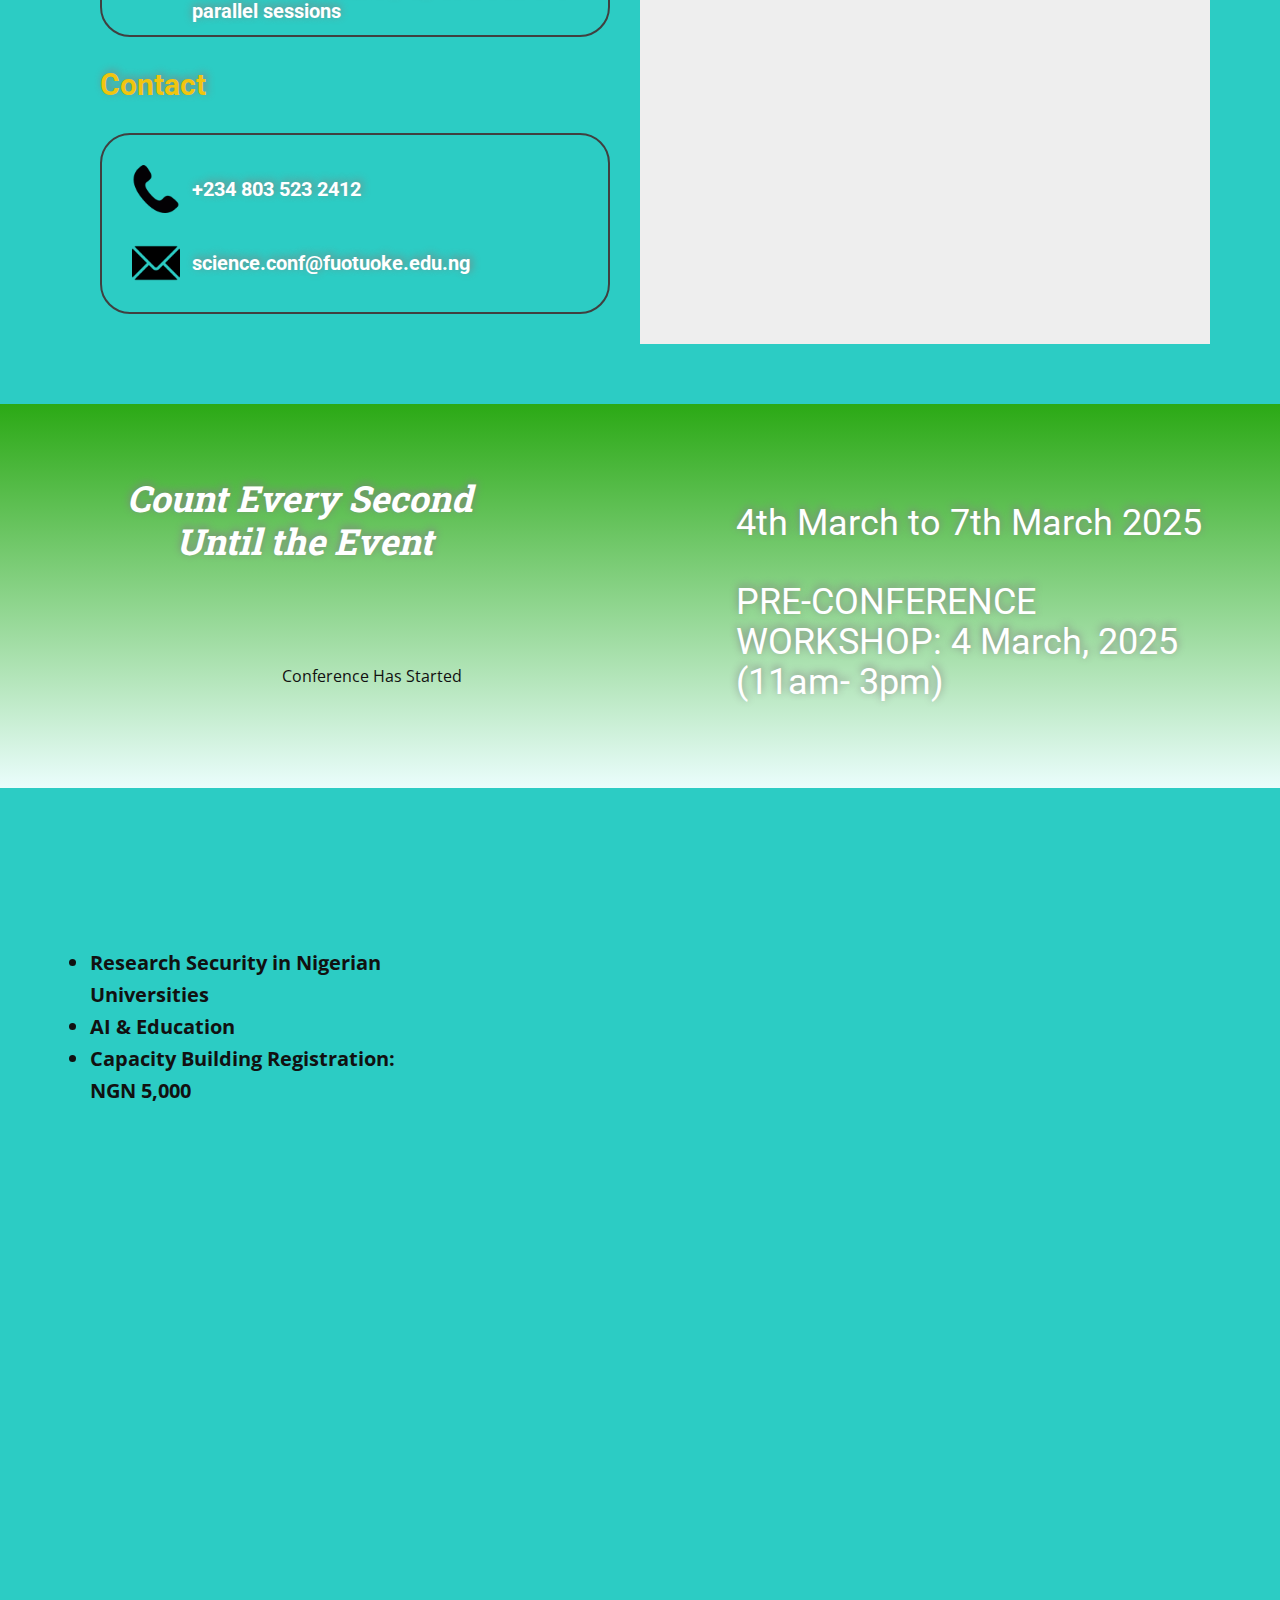
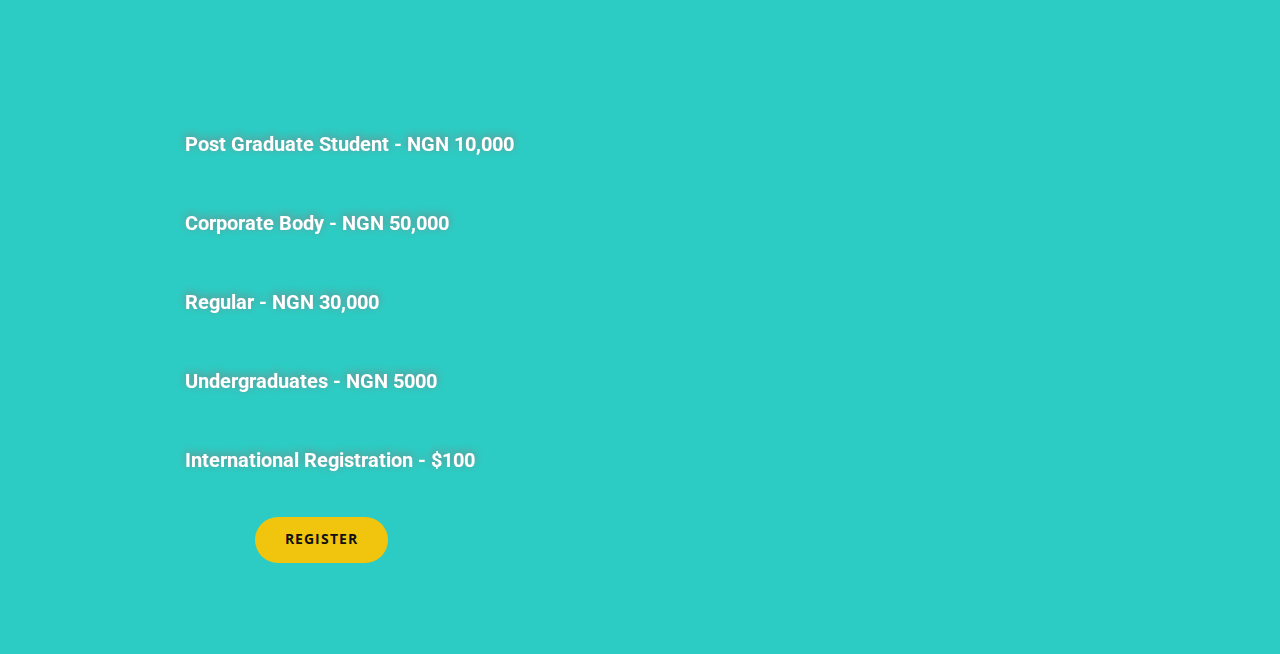
==== commit f17d9d08: "registration link" ====
--- a/index.html
+++ b/index.html
@@ -62,13 +62,15 @@
 </li><li class="u-nav-item"><a class="u-button-style u-nav-link" href="Abstract.html">Abstract</a>
 </li><li class="u-nav-item"><a class="u-button-style u-nav-link" href="Committee.html">Committee</a>
 </li><li class="u-nav-item"><a class="u-button-style u-nav-link" href="Contact.html">Contact</a>
+</li><li class="u-nav-item"><a class="u-button-style u-nav-link" href="registration.html">Register</a>
+
 </li></ul>
               </div>
             </div>
             <div class="u-black u-menu-overlay u-opacity u-opacity-70"></div>
           </div>
         </nav>
-        <a href="/registration.html" class="u-border-none u-btn u-btn-round u-button-style u-custom-color-6 u-hidden-xs u-radius u-btn-1">Register </a>
+        <a href="registration.html" class="u-border-none u-btn u-btn-round u-button-style u-custom-color-6 u-hidden-xs u-radius u-btn-1">Register </a>
       </div></header>
     <section class="u-carousel u-slide u-block-eff2-1" id="carousel-17d5" data-interval="5000" data-u-ride="carousel">
       <ol class="u-absolute-hcenter u-carousel-indicators u-block-eff2-2">
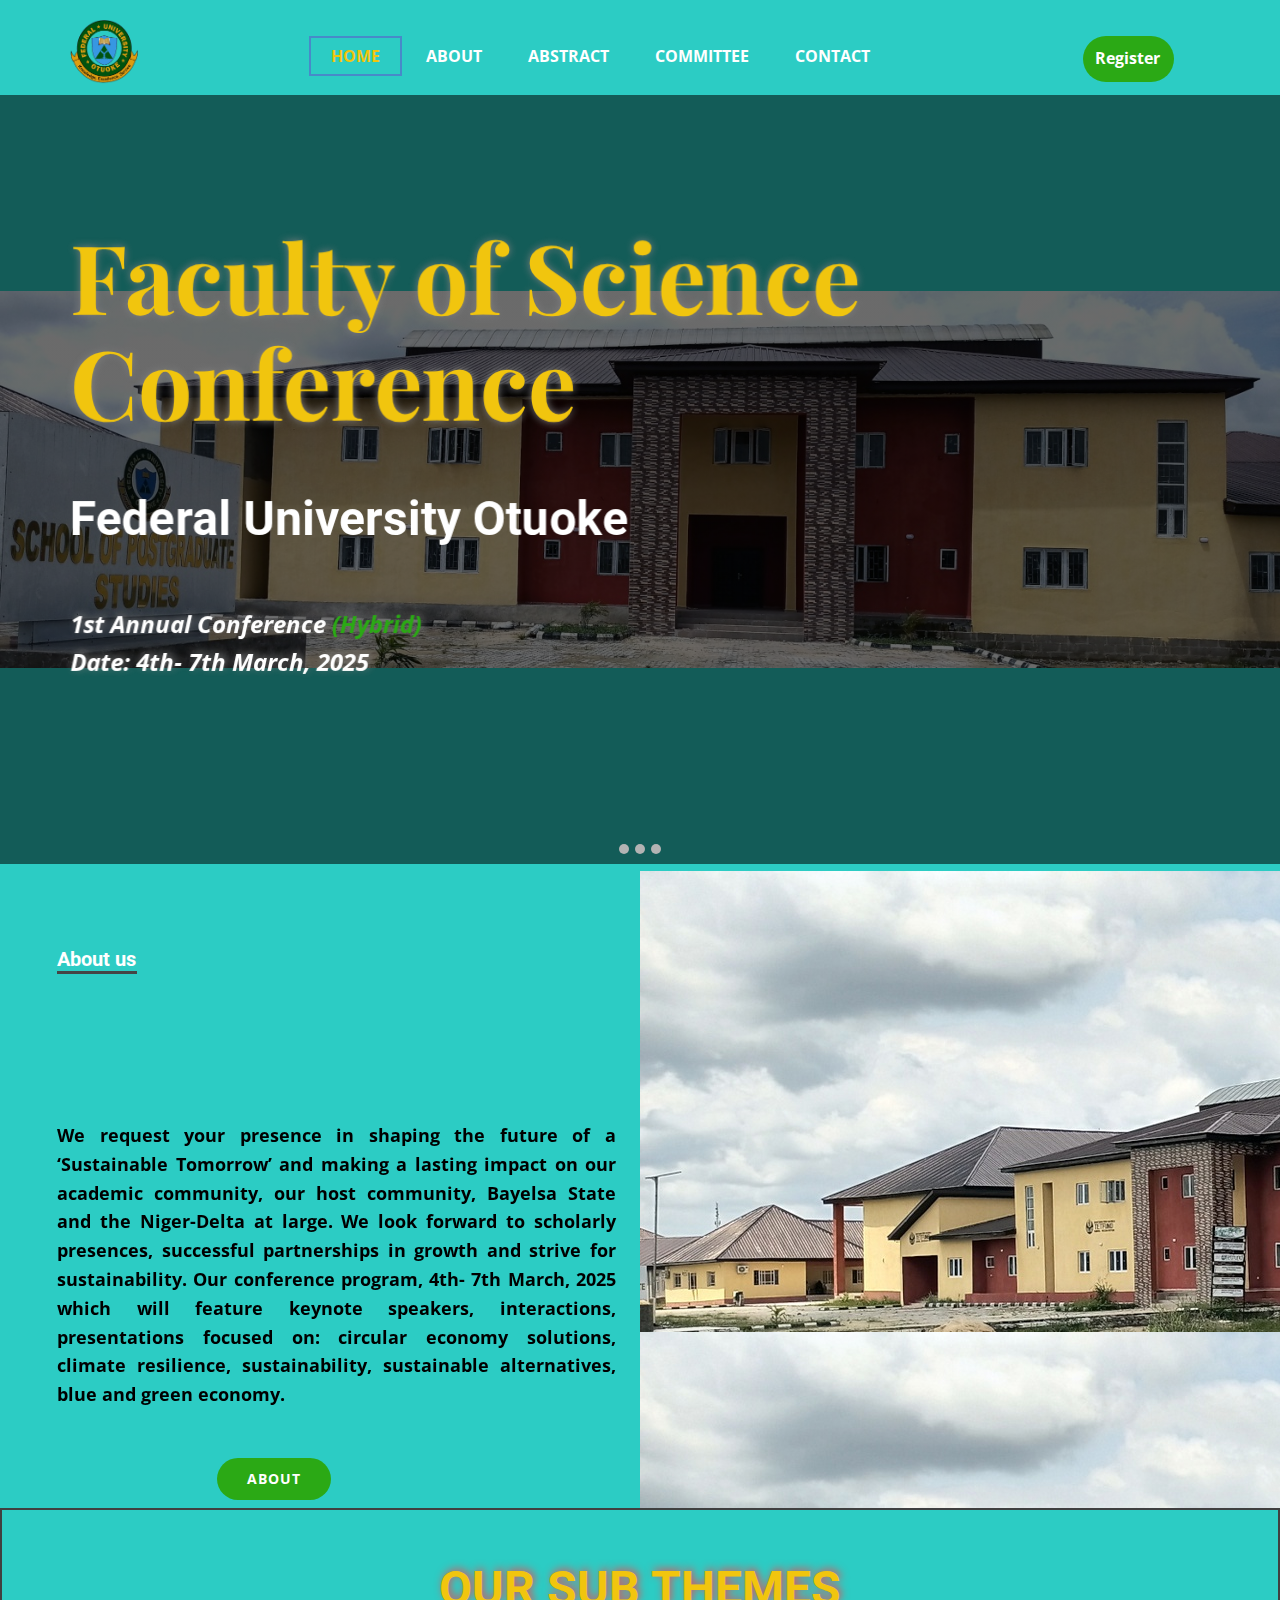
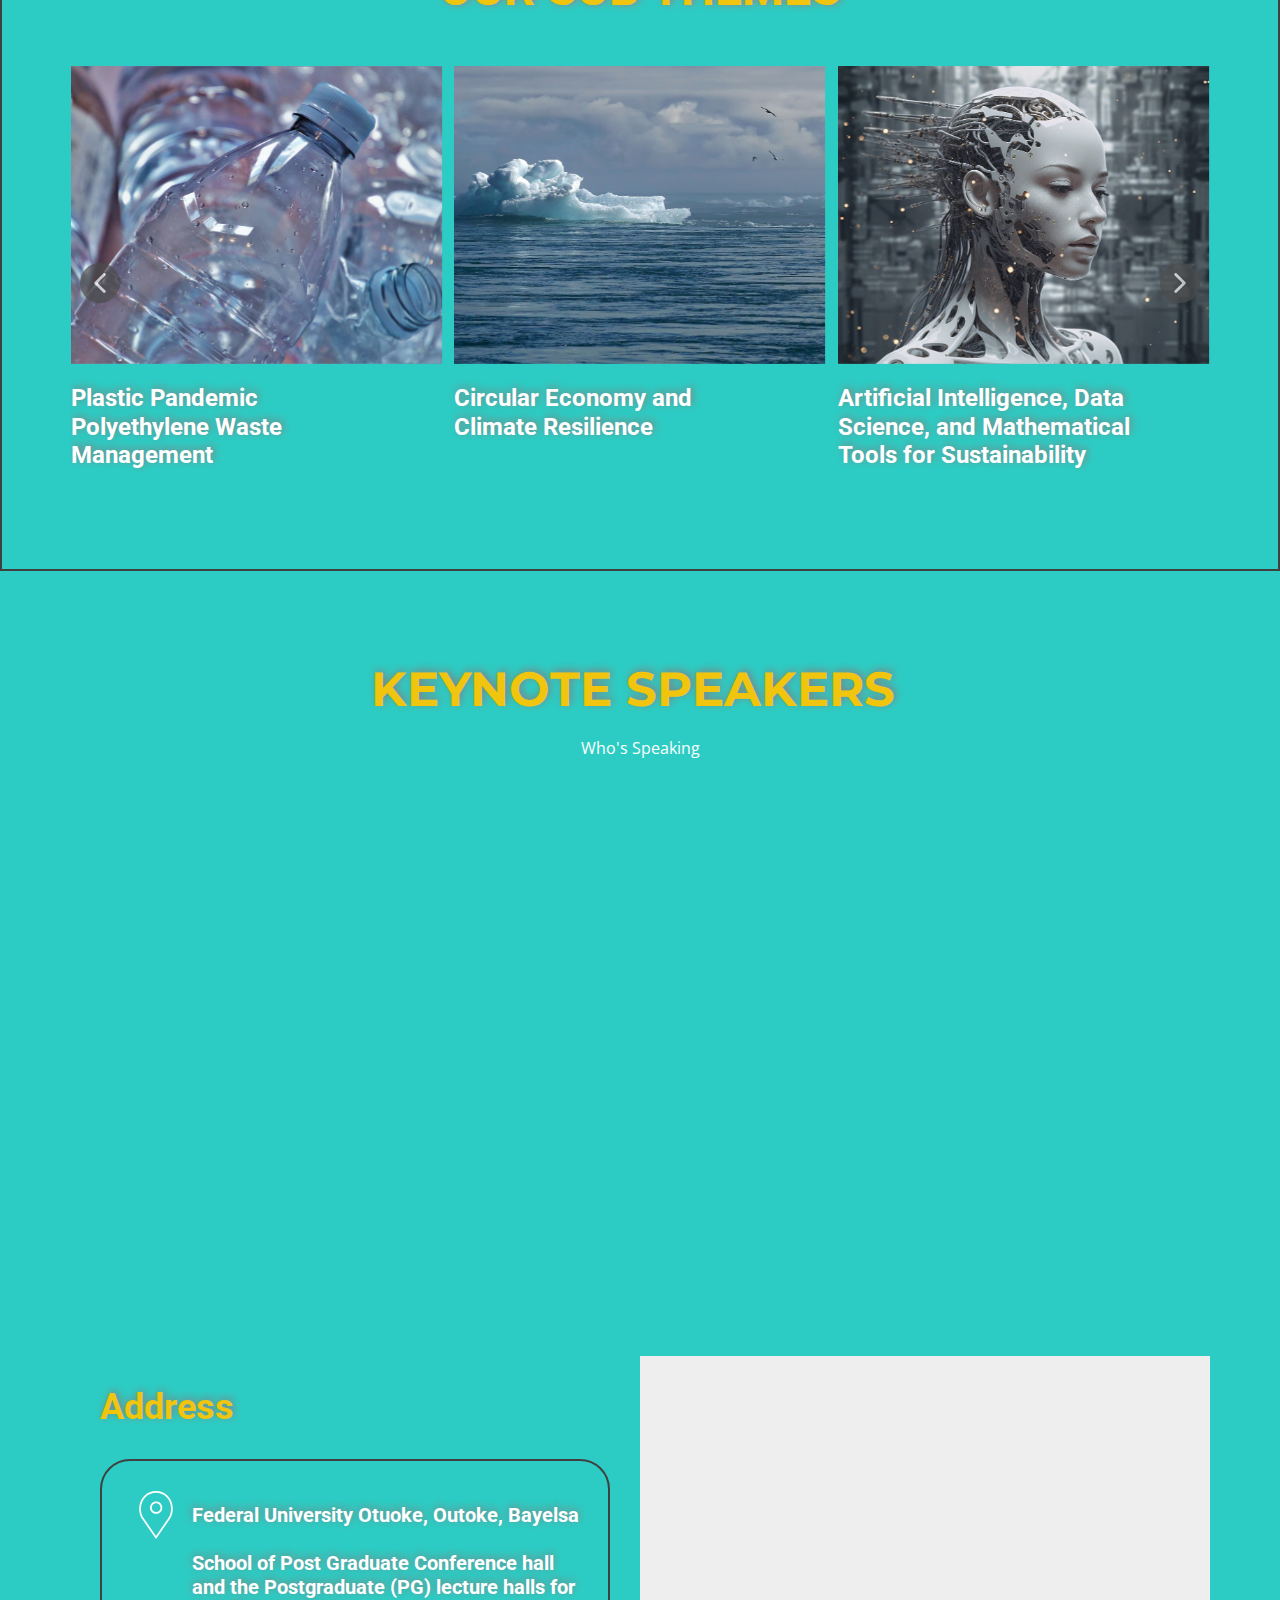
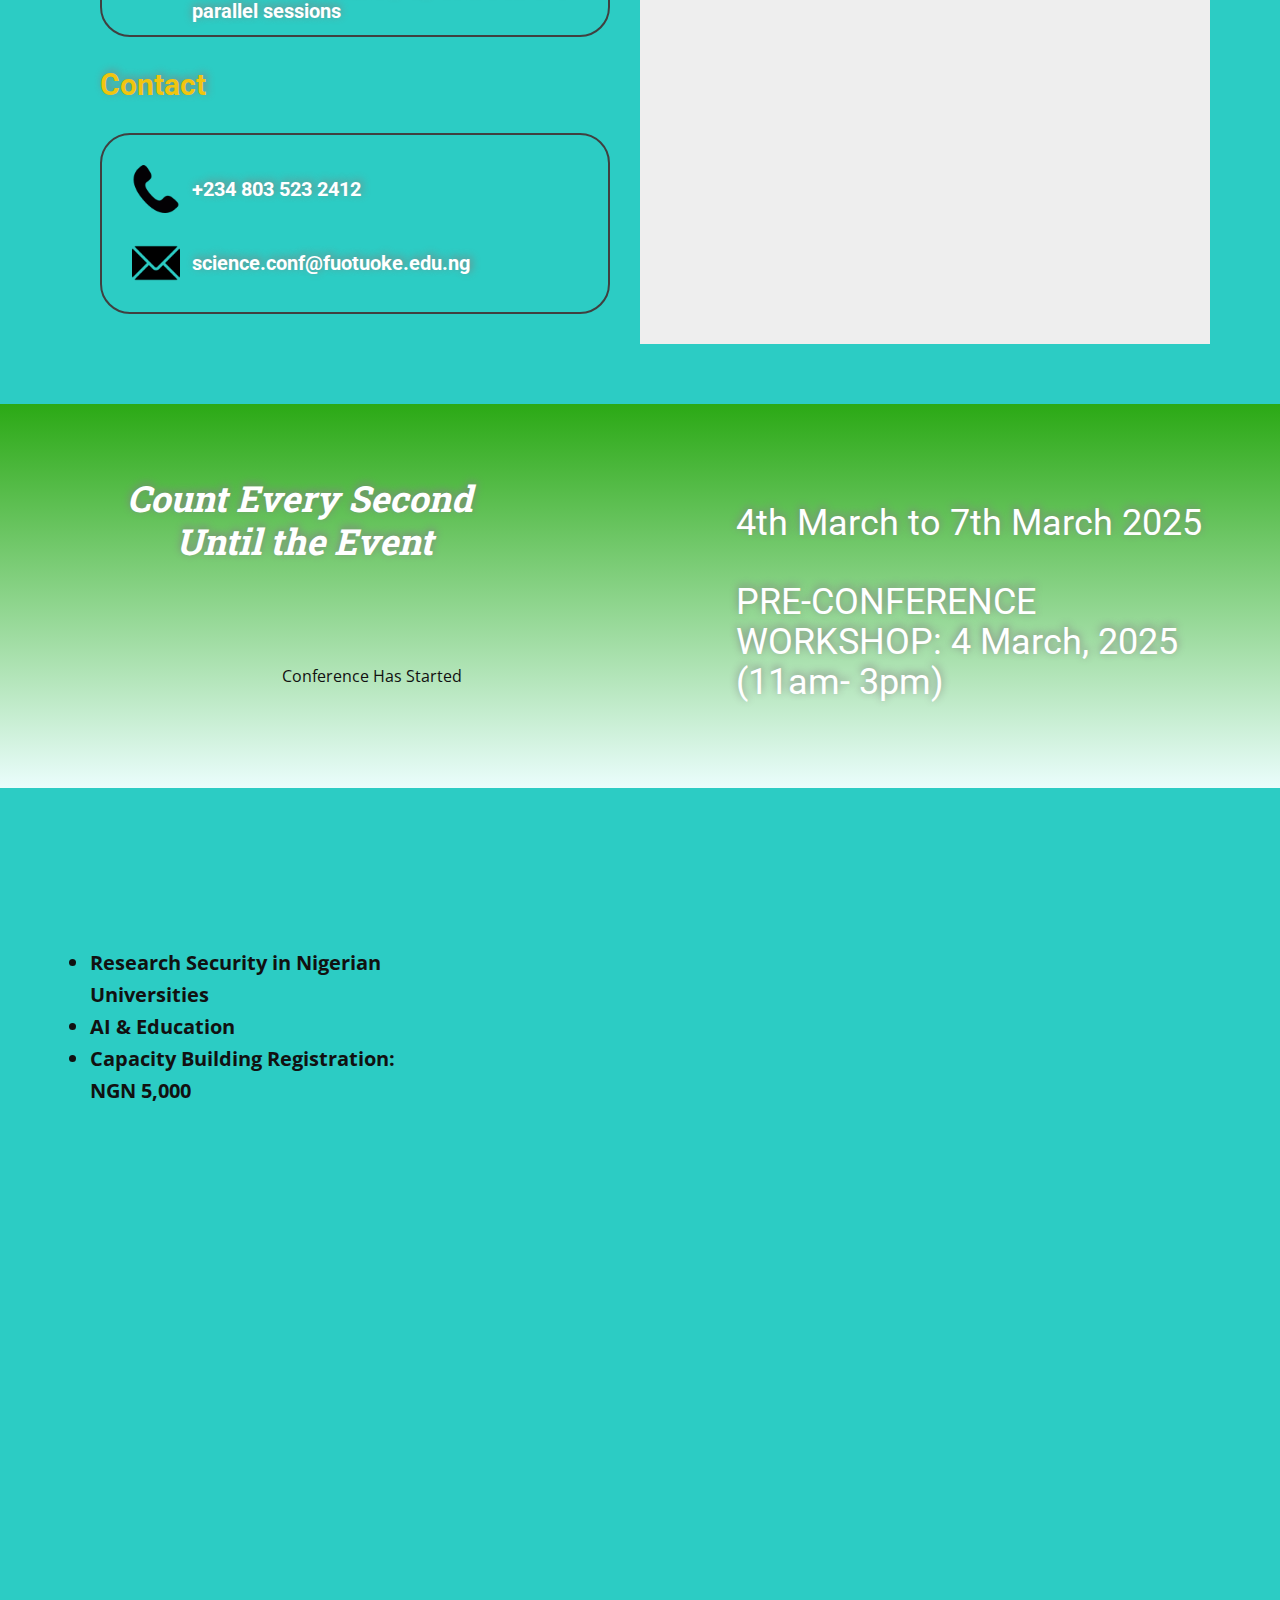
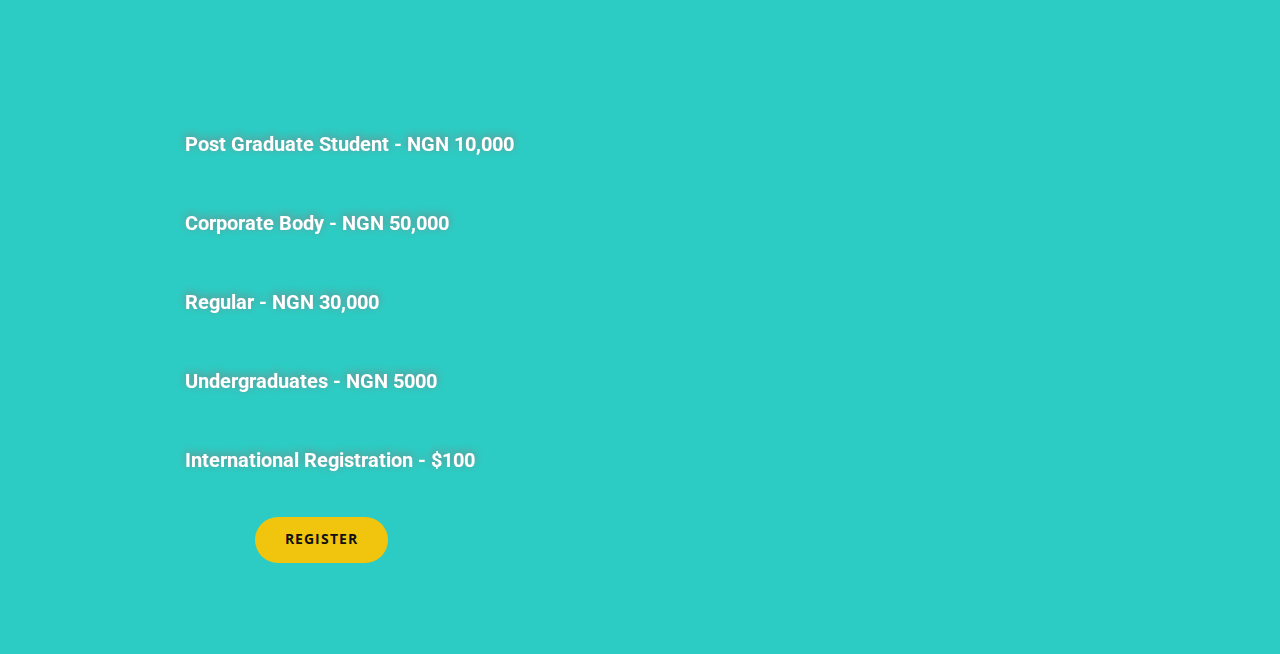
==== commit 6351f0bd: "register" ====
--- a/index.html
+++ b/index.html
@@ -475,7 +475,7 @@
                       </div>
                     </div>
                   </div>
-                  <a href="registration" class="u-border-none u-btn u-btn-round u-button-style u-hover-grey-5 u-palette-3-base u-radius u-btn-1">register </a>
+                  <a href="registration.html" class="u-border-none u-btn u-btn-round u-button-style u-hover-grey-5 u-palette-3-base u-radius u-btn-1">register </a>
                 </div>
               </div>
               <div class="u-container-align-center-sm u-container-align-center-xs u-container-style u-image u-layout-cell u-shape-rectangle u-size-30 u-image-1" data-animation-name="customAnimationIn" data-animation-duration="2000" data-image-width="1500" data-image-height="701">
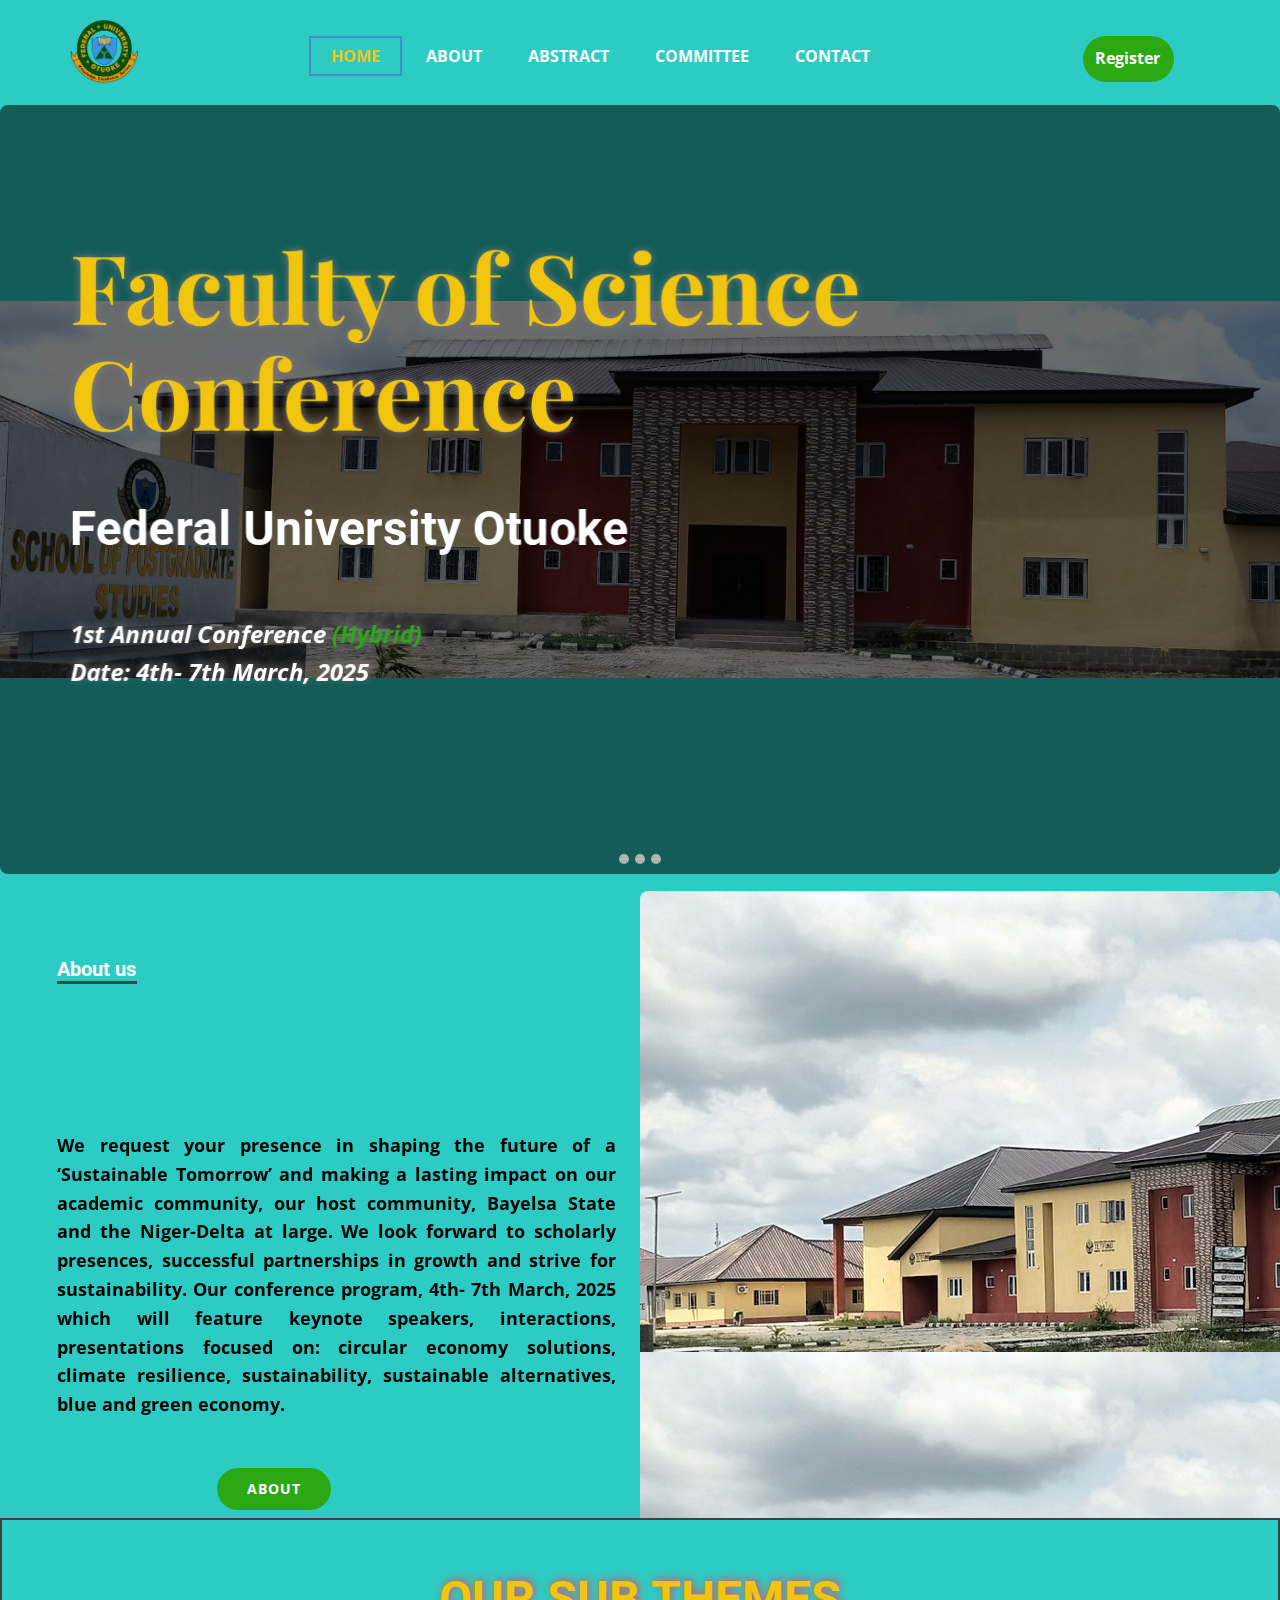
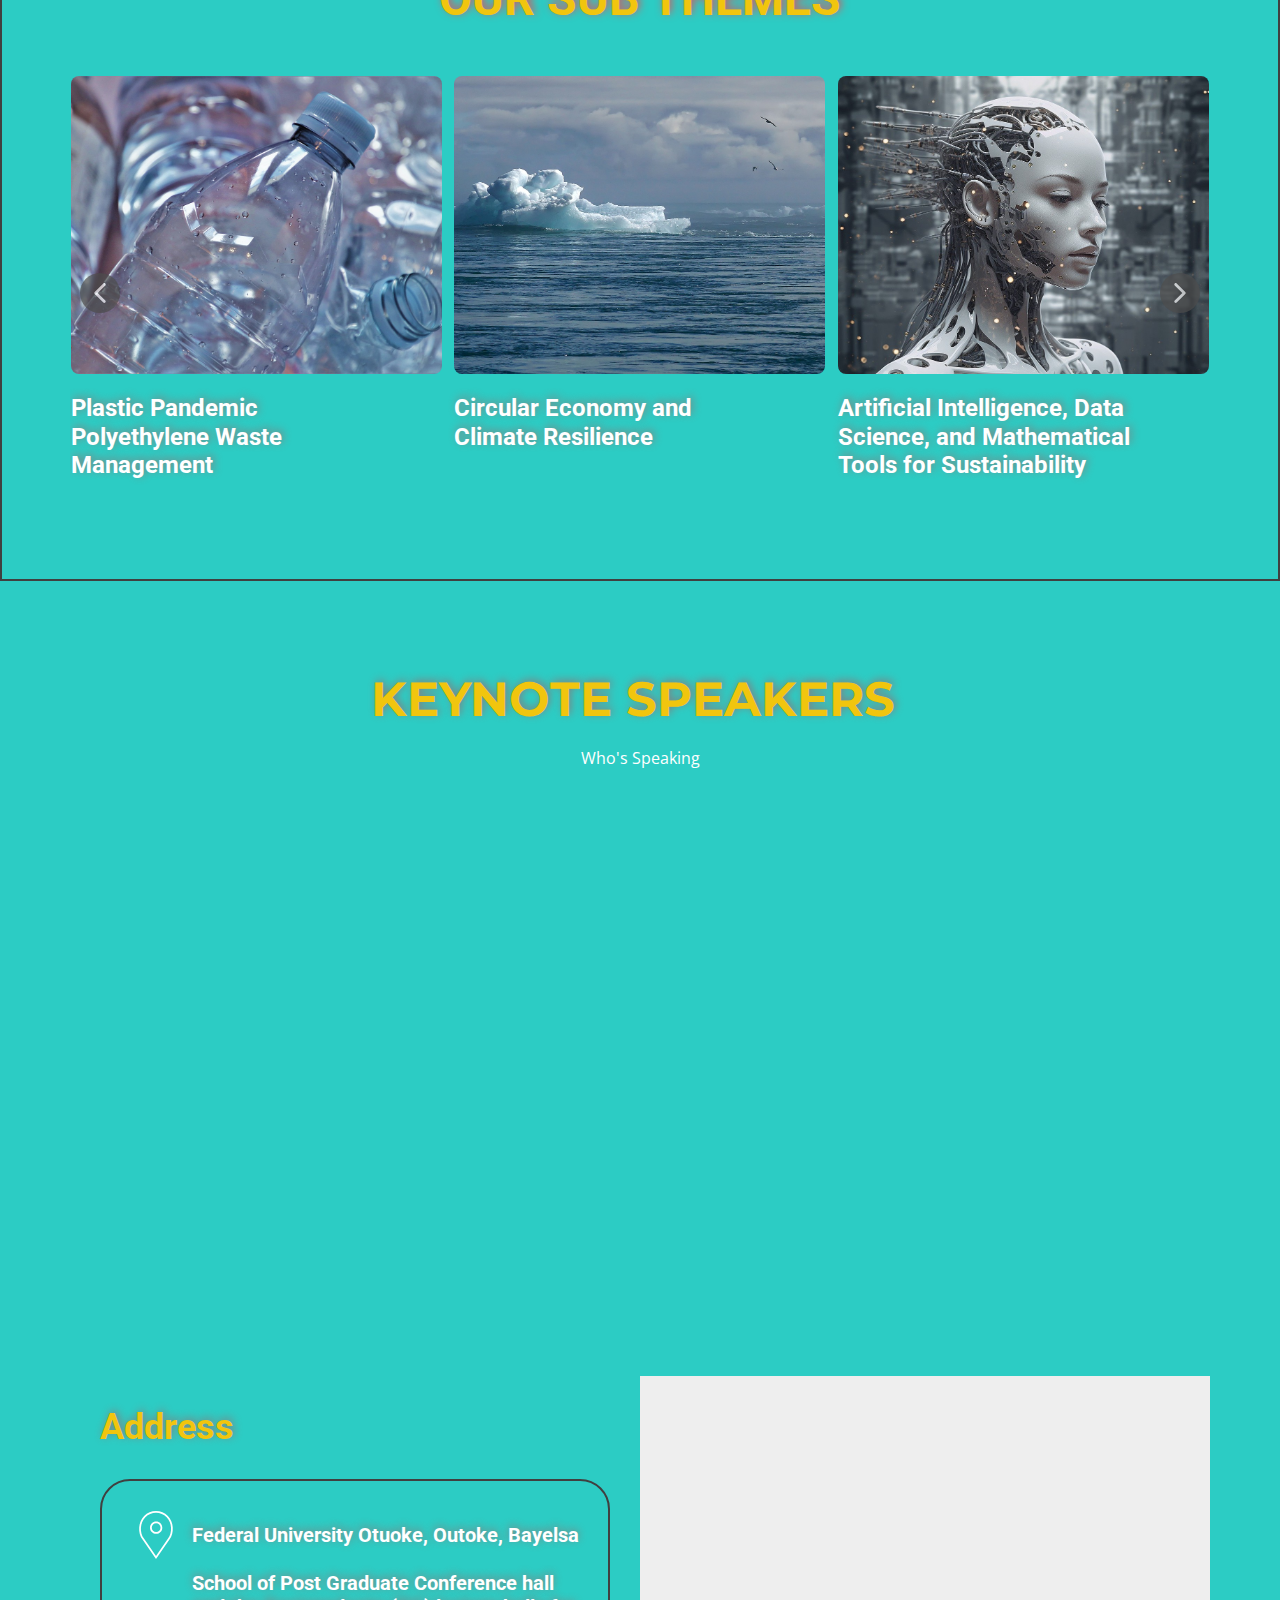
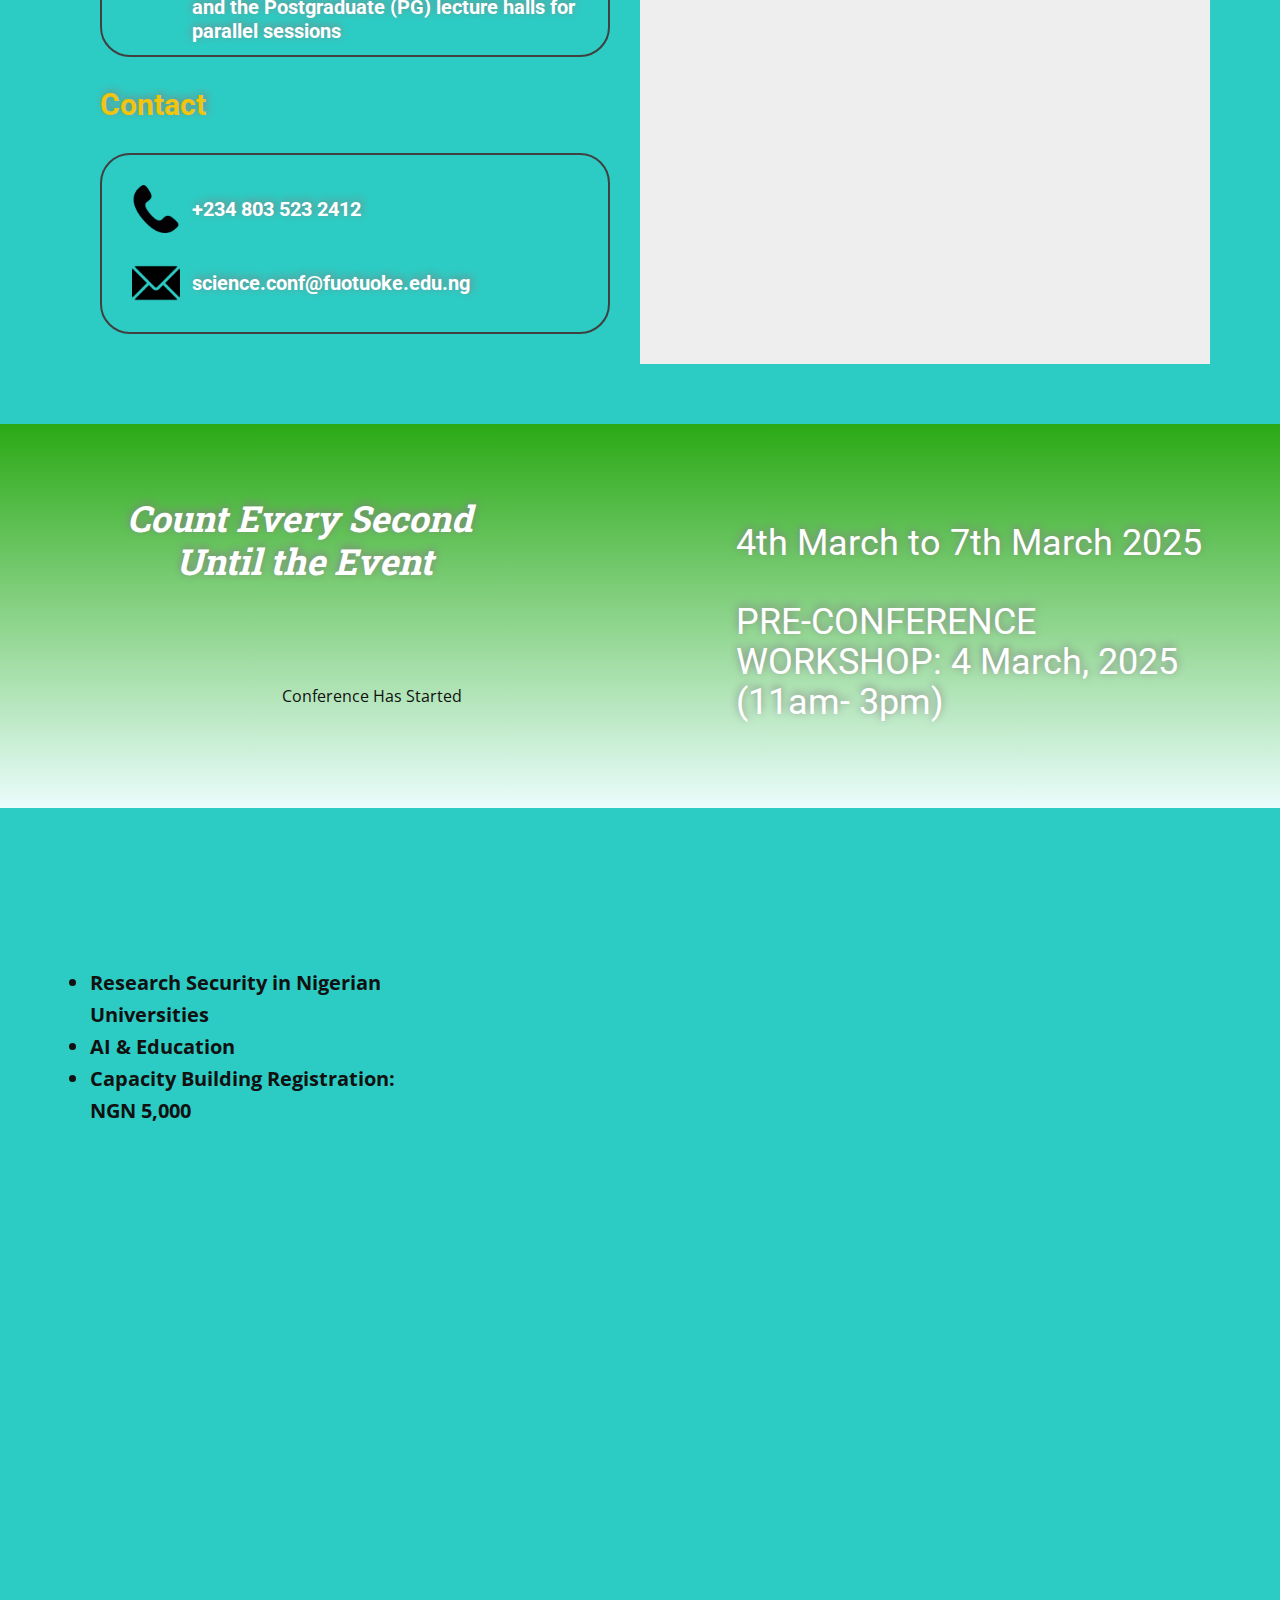
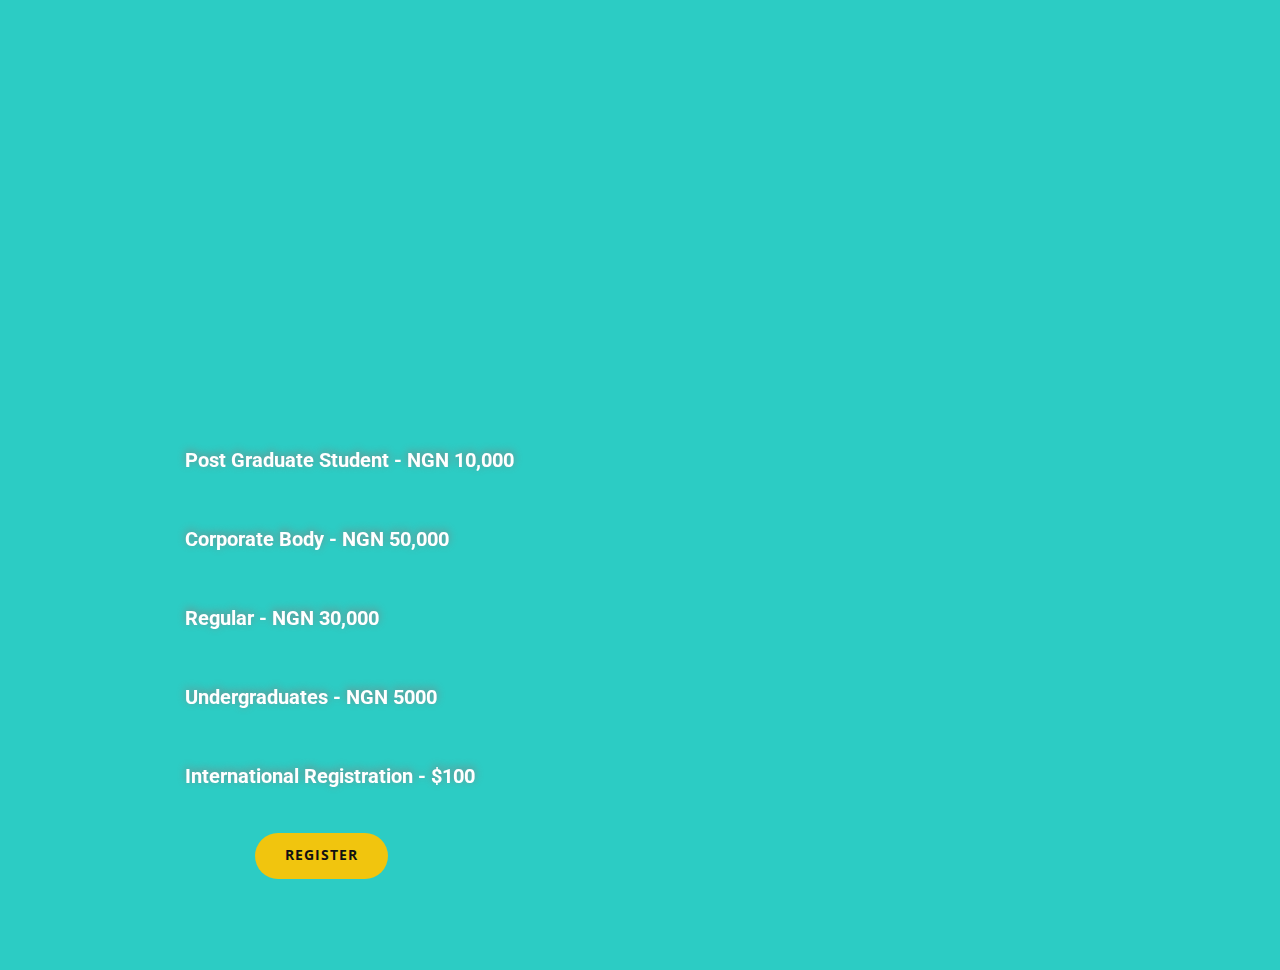
==== commit 432d7655: "images" ====
--- a/index.html
+++ b/index.html
@@ -398,35 +398,38 @@
           <li>Capacity Building Registration: NGN 5,000</li>
         </ul>
         <div class="u-expanded-width u-list u-list-1">
-          <div class="u-repeater u-repeater-1">
-            <div class="u-align-left u-container-align-center u-container-align-left u-container-style u-list-item u-palette-3-light-1 u-repeater-item u-list-item-1" data-animation-name="customAnimationIn" data-animation-duration="1500" data-animation-delay="500">
-              <div class="u-container-layout u-similar-container u-container-layout-1">
-                <h4 class="u-align-center u-text u-text-3">Chief Host</h4>
-                <p class="u-align-center u-text u-text-black u-text-4">Prof. Teddy Charles Adias.<br>Vice Chancellor, FUO
-                </p>
-              </div>
-            </div>
-            <div class="u-align-left u-container-align-center u-container-align-left u-container-style u-list-item u-palette-3-light-1 u-repeater-item u-list-item-2" data-animation-name="customAnimationIn" data-animation-duration="1500" data-animation-delay="500">
-              <div class="u-container-layout u-similar-container u-container-layout-2">
-                <h4 class="u-align-center u-text u-text-5">Host</h4>
-                <p class="u-align-center u-text u-text-black u-text-6">Prof. Johnson Ohakwe.<br>Dean, Faculty of Science, FUO
-                </p>
-              </div>
-            </div>
-            <div class="u-align-left u-container-align-center u-container-align-left u-container-style u-list-item u-palette-3-light-1 u-repeater-item u-list-item-3" data-animation-name="customAnimationIn" data-animation-duration="1500" data-animation-delay="500">
-              <div class="u-container-layout u-similar-container u-container-layout-3">
-                <h4 class="u-align-center u-text u-text-7">LOC Chairman</h4>
-                <p class="u-align-center u-text u-text-black u-text-8">Dr. Olufunso Abosede<br>+2348035232412
-                </p>
-              </div>
-            </div>
-            <div class="u-align-left u-container-align-center u-container-align-left u-container-style u-list-item u-palette-3-light-1 u-repeater-item u-list-item-4" data-animation-name="customAnimationIn" data-animation-duration="1500" data-animation-delay="500">
-              <div class="u-container-layout u-similar-container u-container-layout-4">
-                <h4 class="u-align-center u-text u-text-9">Secretary</h4>
-                <p class="u-align-center u-text u-text-black u-text-10">Mr. Samaila. S. K.<br>+2348150700157
-                </p>
-              </div>
-            </div>
+
+         <div class="u-repeater u-repeater-1">
+  <div class="u-align-left u-container-align-center u-container-align-left u-container-style u-list-item u-palette-3-light-1 u-repeater-item u-list-item-1" data-animation-name="customAnimationIn" data-animation-duration="1500" data-animation-delay="500">
+    <div class="u-container-layout u-similar-container u-container-layout-1">
+      <h4 class="u-align-center u-text u-text-3">Chief Host</h4>
+      <p class="u-align-center u-text u-text-black u-text-4">Prof. Teddy Charles Adias.<br>Vice Chancellor, FUO</p>
+      <img src="images/VC.jpeg" alt="Chief Host" class="u-image u-image-1">
+    </div>
+  </div>
+  <div class="u-align-left u-container-align-center u-container-align-left u-container-style u-list-item u-palette-3-light-1 u-repeater-item u-list-item-2" data-animation-name="customAnimationIn" data-animation-duration="1500" data-animation-delay="500">
+    <div class="u-container-layout u-similar-container u-container-layout-2">
+      <h4 class="u-align-center u-text u-text-5">Host</h4>
+      <p class="u-align-center u-text u-text-black u-text-6">Prof. Johnson Ohakwe.<br>Dean, Faculty of Science, FUO</p>
+      <img src="images/dean.png" alt="Host" class="u-image u-image-2">
+    </div>
+  </div>
+  <div class="u-align-left u-container-align-center u-container-align-left u-container-style u-list-item u-palette-3-light-1 u-repeater-item u-list-item-3" data-animation-name="customAnimationIn" data-animation-duration="1500" data-animation-delay="500">
+    <div class="u-container-layout u-similar-container u-container-layout-3">
+      <h4 class="u-align-center u-text u-text-7">LOC Chairman</h4>
+      <p class="u-align-center u-text u-text-black u-text-8">Dr. Olufunso Abosede<br>+2348035232412</p>
+      <img src="images/WhatsAppImage2024-10-17at1.24.15PM.jpeg" alt="LOC Chairman" class="u-image u-image-3">
+    </div>
+  </div>
+  <div class="u-align-left u-container-align-center u-container-align-left u-container-style u-list-item u-palette-3-light-1 u-repeater-item u-list-item-4" data-animation-name="customAnimationIn" data-animation-duration="1500" data-animation-delay="500">
+    <div class="u-container-layout u-similar-container u-container-layout-4">
+      <h4 class="u-align-center u-text u-text-9">Secretary</h4>
+      <p class="u-align-center u-text u-text-black u-text-10">Mr. Samaila. S. K.<br>+2348150700157</p>
+      <img src="images/WhatsAppImage2024-10-17at1.19.31PM.jpeg" alt="Secretary" class="u-image u-image-4">
+    </div>
+  </div>
+</div>
+
           </div>
         </div>
       </div>
--- a/index.css
+++ b/index.css
@@ -1,6 +1,14 @@
 .u-block-eff2-2 {
   position: absolute;
   bottom: 10px;
+}
+
+.u-image {
+  display: block;
+  margin: 10px auto 0;
+  max-width: 100%;
+  height: auto;
+  border-radius: 8px; /* Optional for rounded edges */
 }
 
 .u-block-eff2-3 {
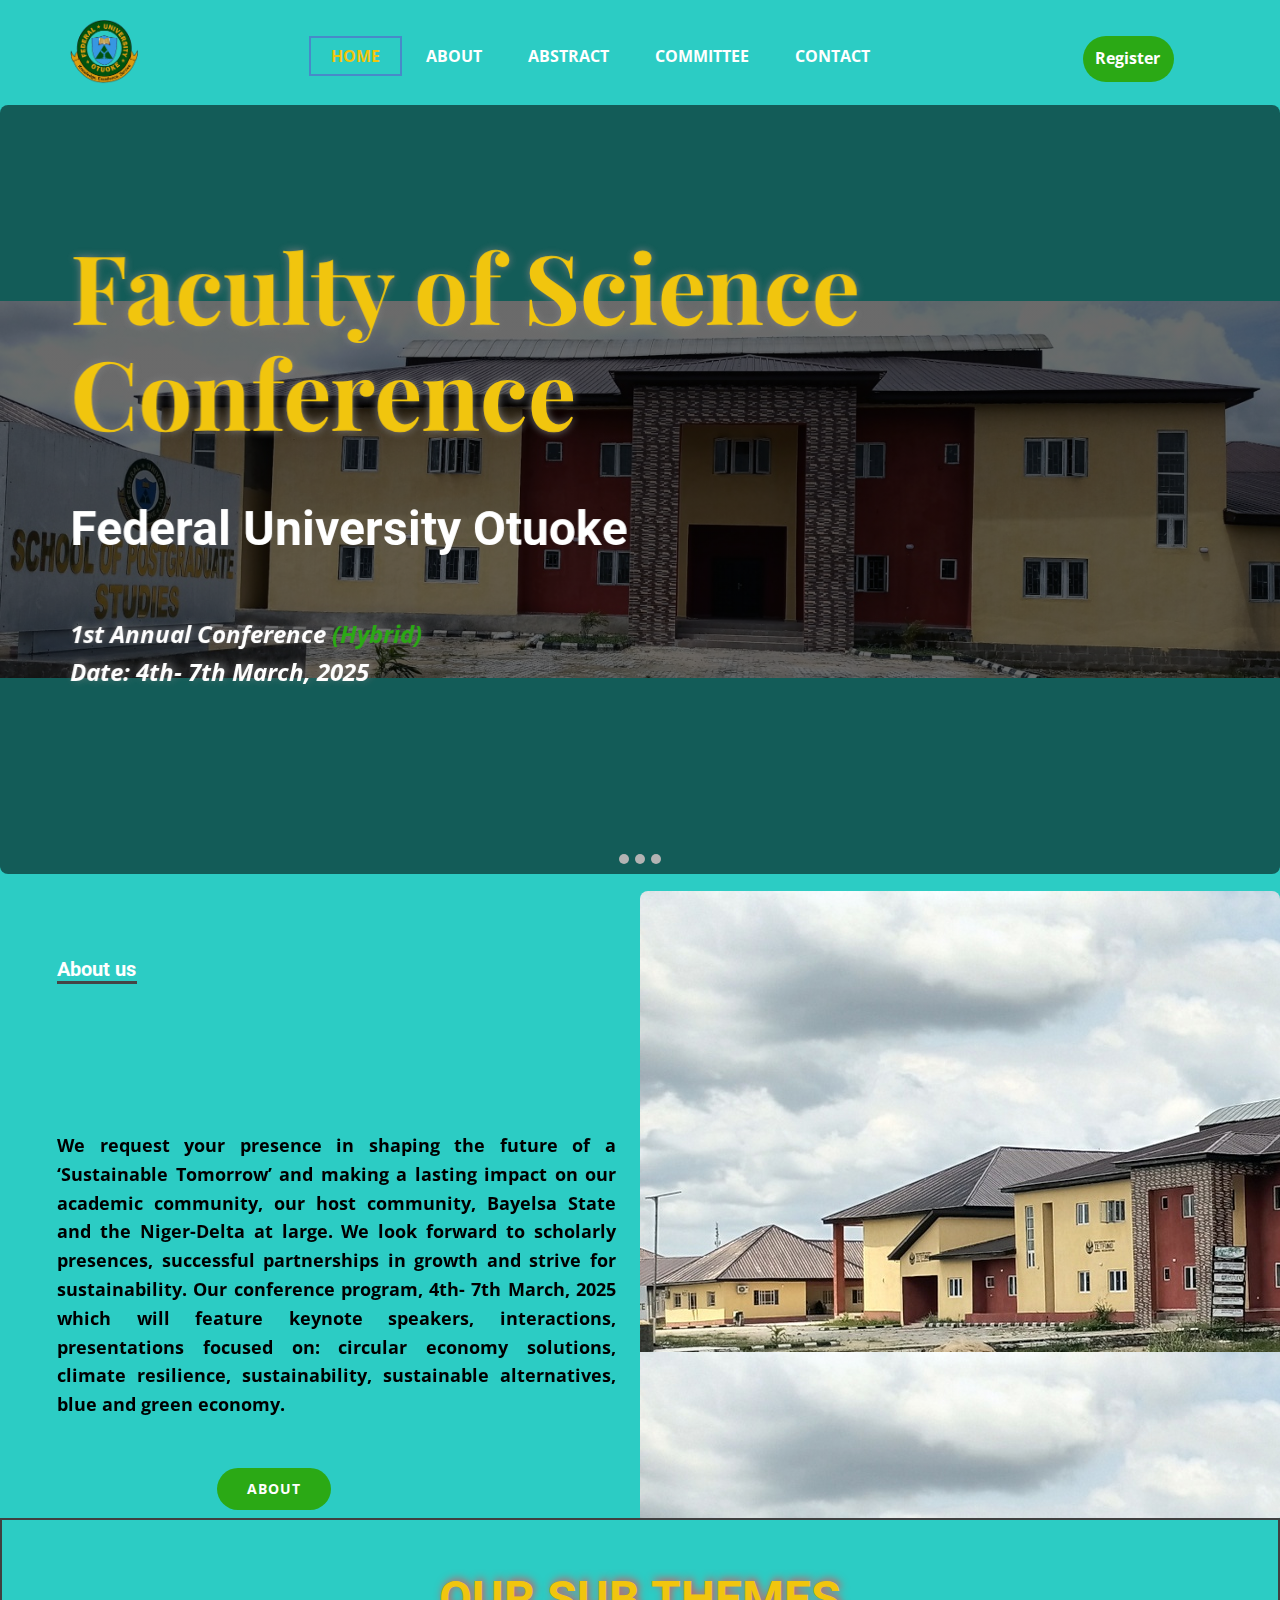
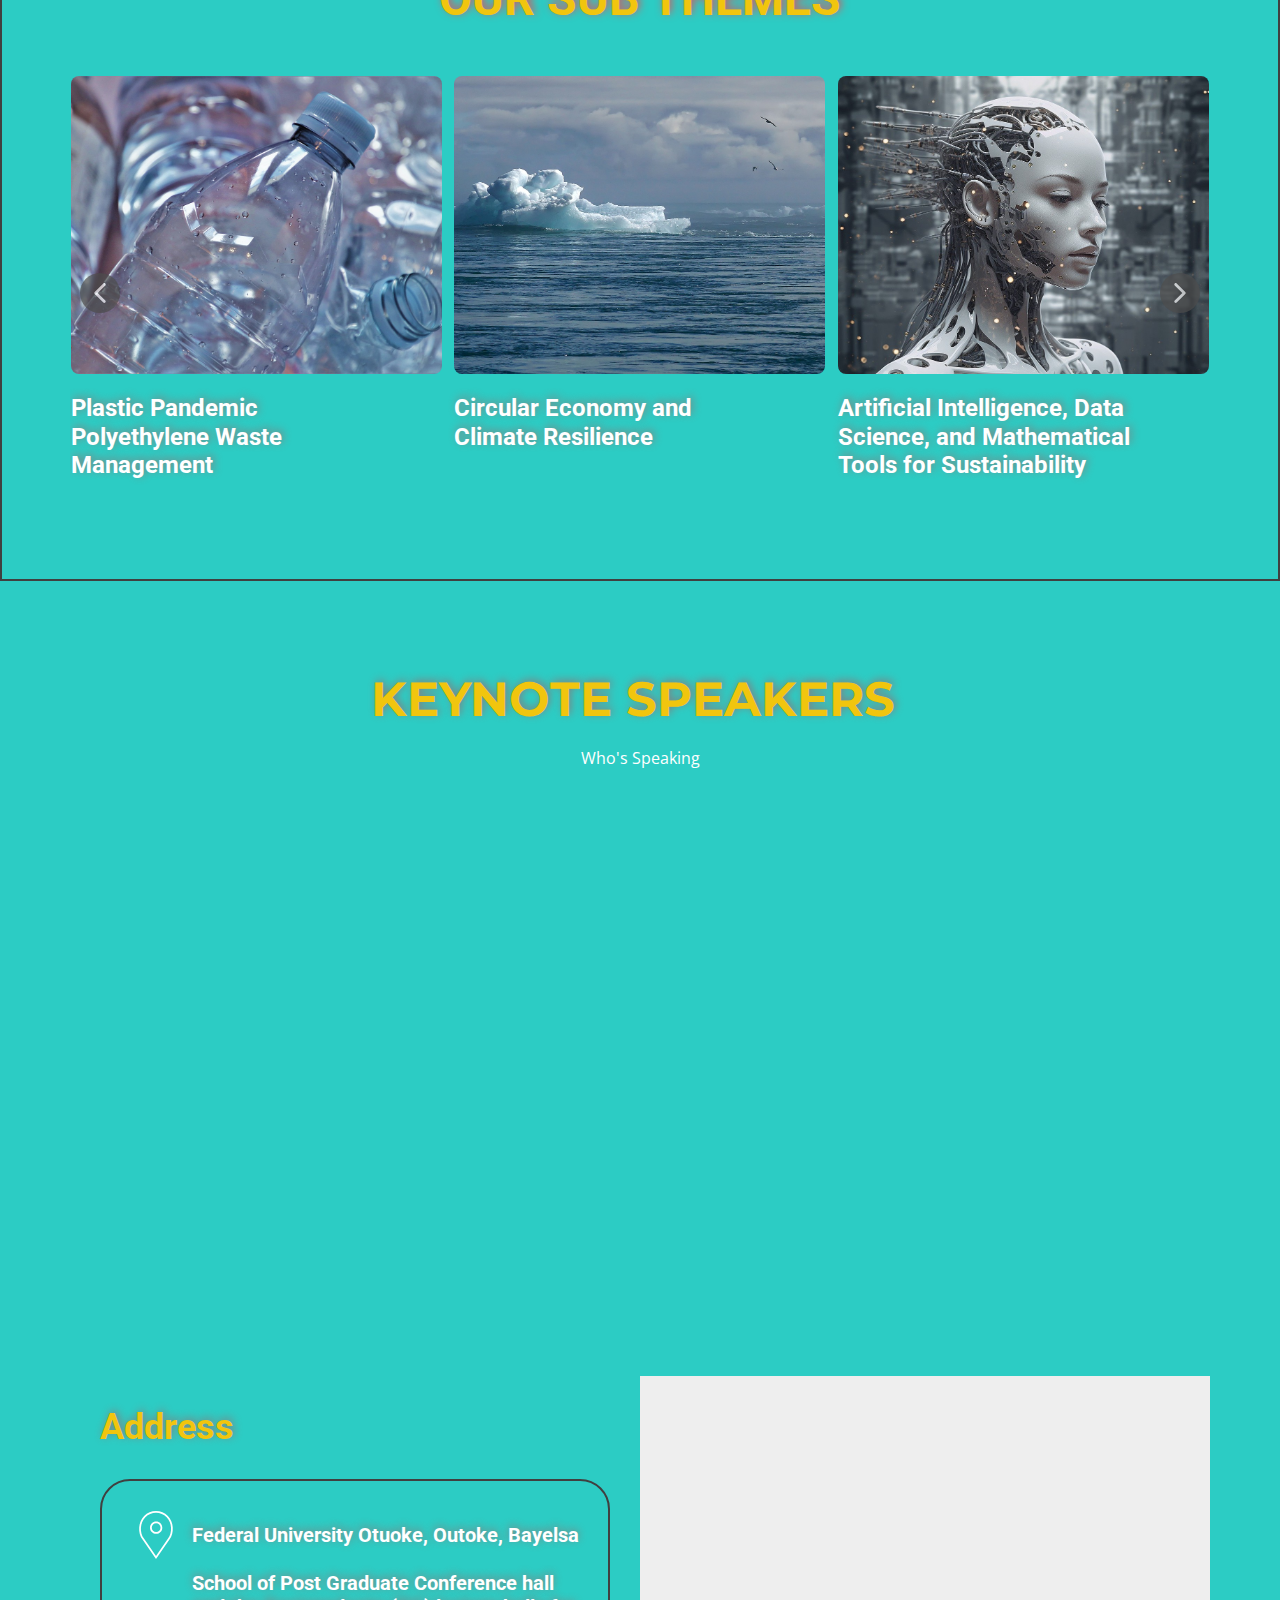
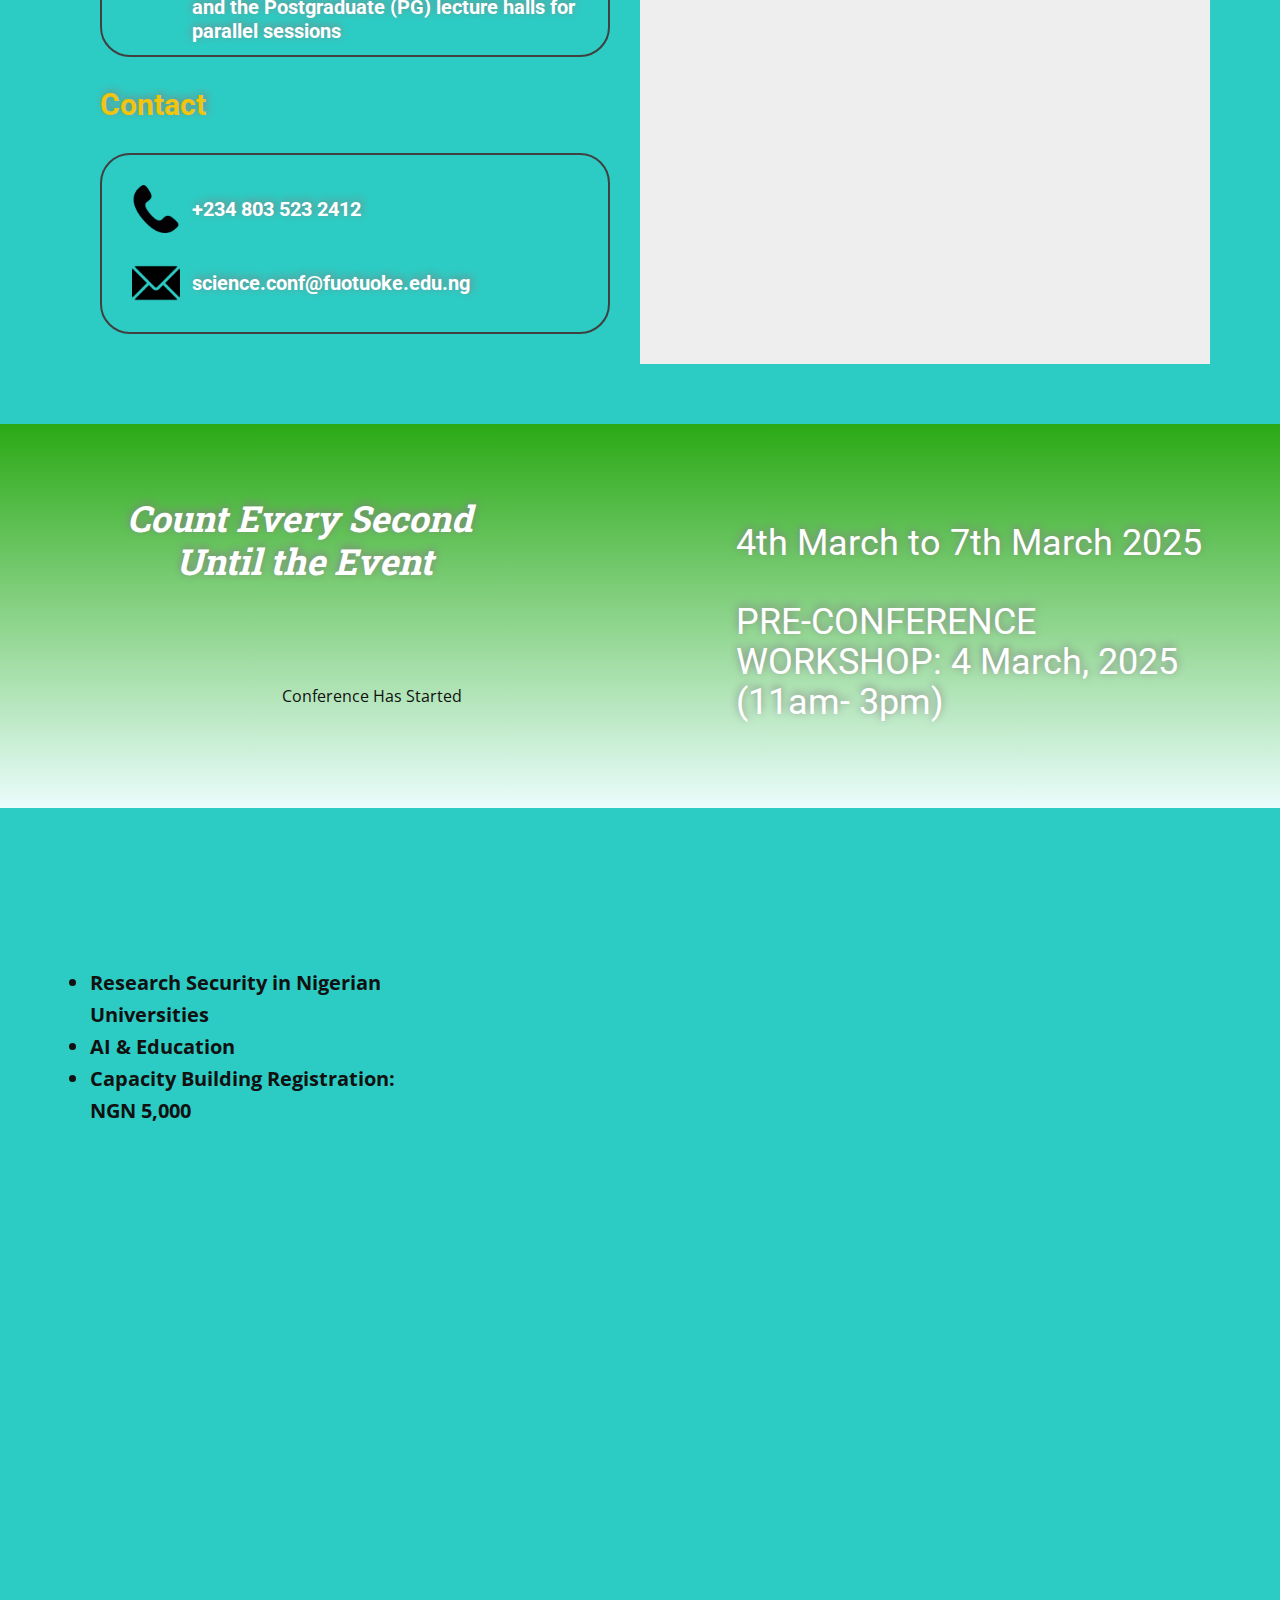
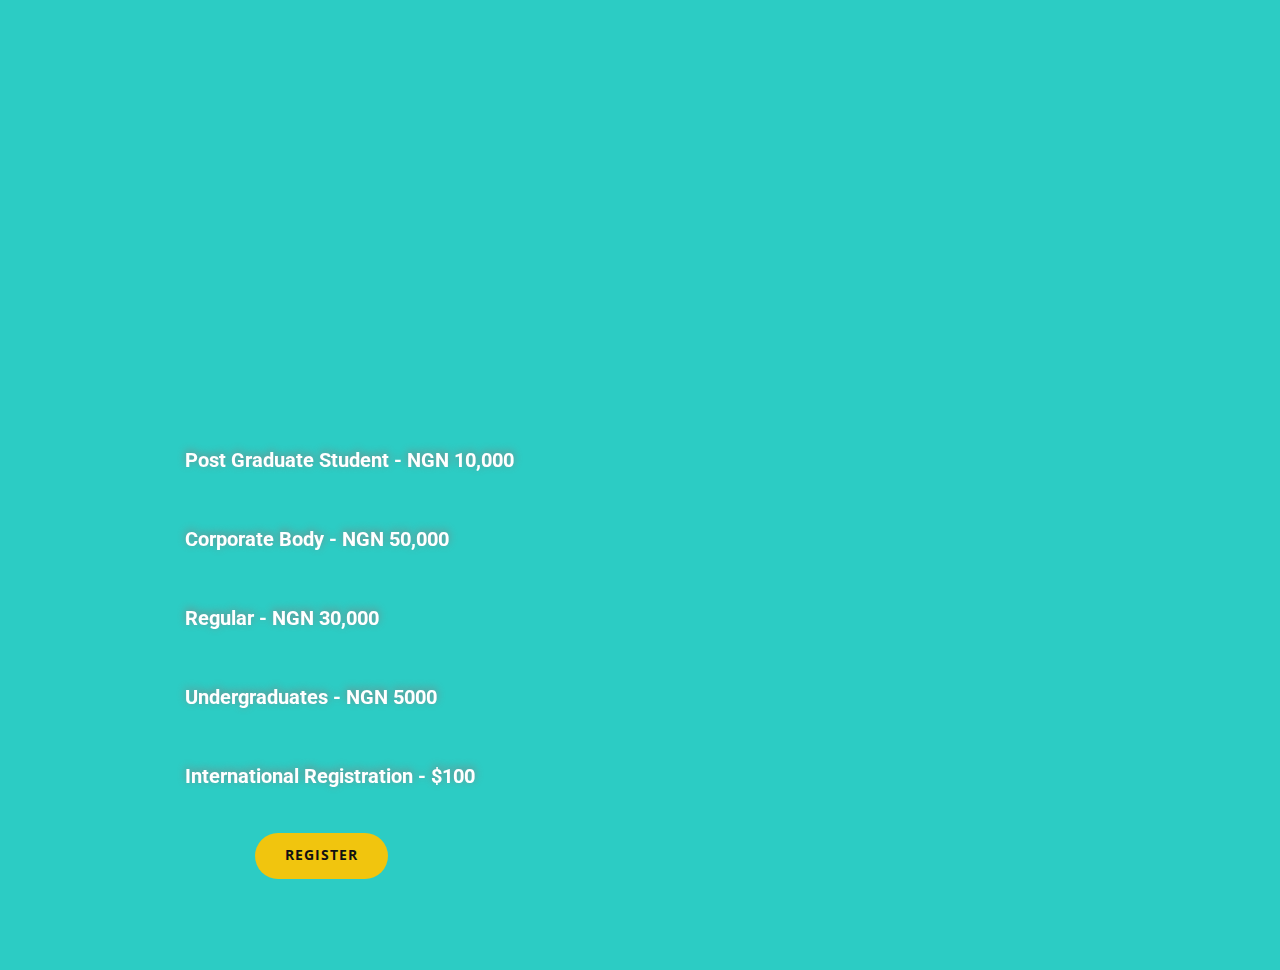
==== commit 981ae8bc: "new" ====
--- a/index.html
+++ b/index.html
@@ -283,7 +283,7 @@
             <div class="u-align-left u-container-align-left u-container-style u-image u-list-item u-repeater-item u-shading u-shape-rectangle u-image-3" data-image-width="200" data-image-height="200" data-animation-name="customAnimationIn" data-animation-duration="1500" data-animation-delay="250">
               <div class="u-container-layout u-similar-container u-container-layout-3">
                 <h3 class="u-custom-font u-font-montserrat u-text u-text-body-alt-color u-text-7"> Prof. Charles Adetunji</h3>
-                <p class="u-custom-item u-text u-text-palette-3-base u-text-8"> Director of Research &amp; Innovation, Edo University, Uzaire</p>
+                <p class="u-custom-item u-text u-text-palette-3-base u-text-8"> Director of Research &amp; Innovation, Edo State University, Uzairue</p>
               </div>
             </div>
             <div class="u-align-left u-container-align-left u-container-style u-image u-list-item u-repeater-item u-shading u-shape-rectangle u-image-4" data-image-width="200" data-image-height="252" data-animation-name="customAnimationIn" data-animation-duration="1500" data-animation-delay="250">
@@ -492,4 +492,5 @@
     
     
     
+    
 </body></html>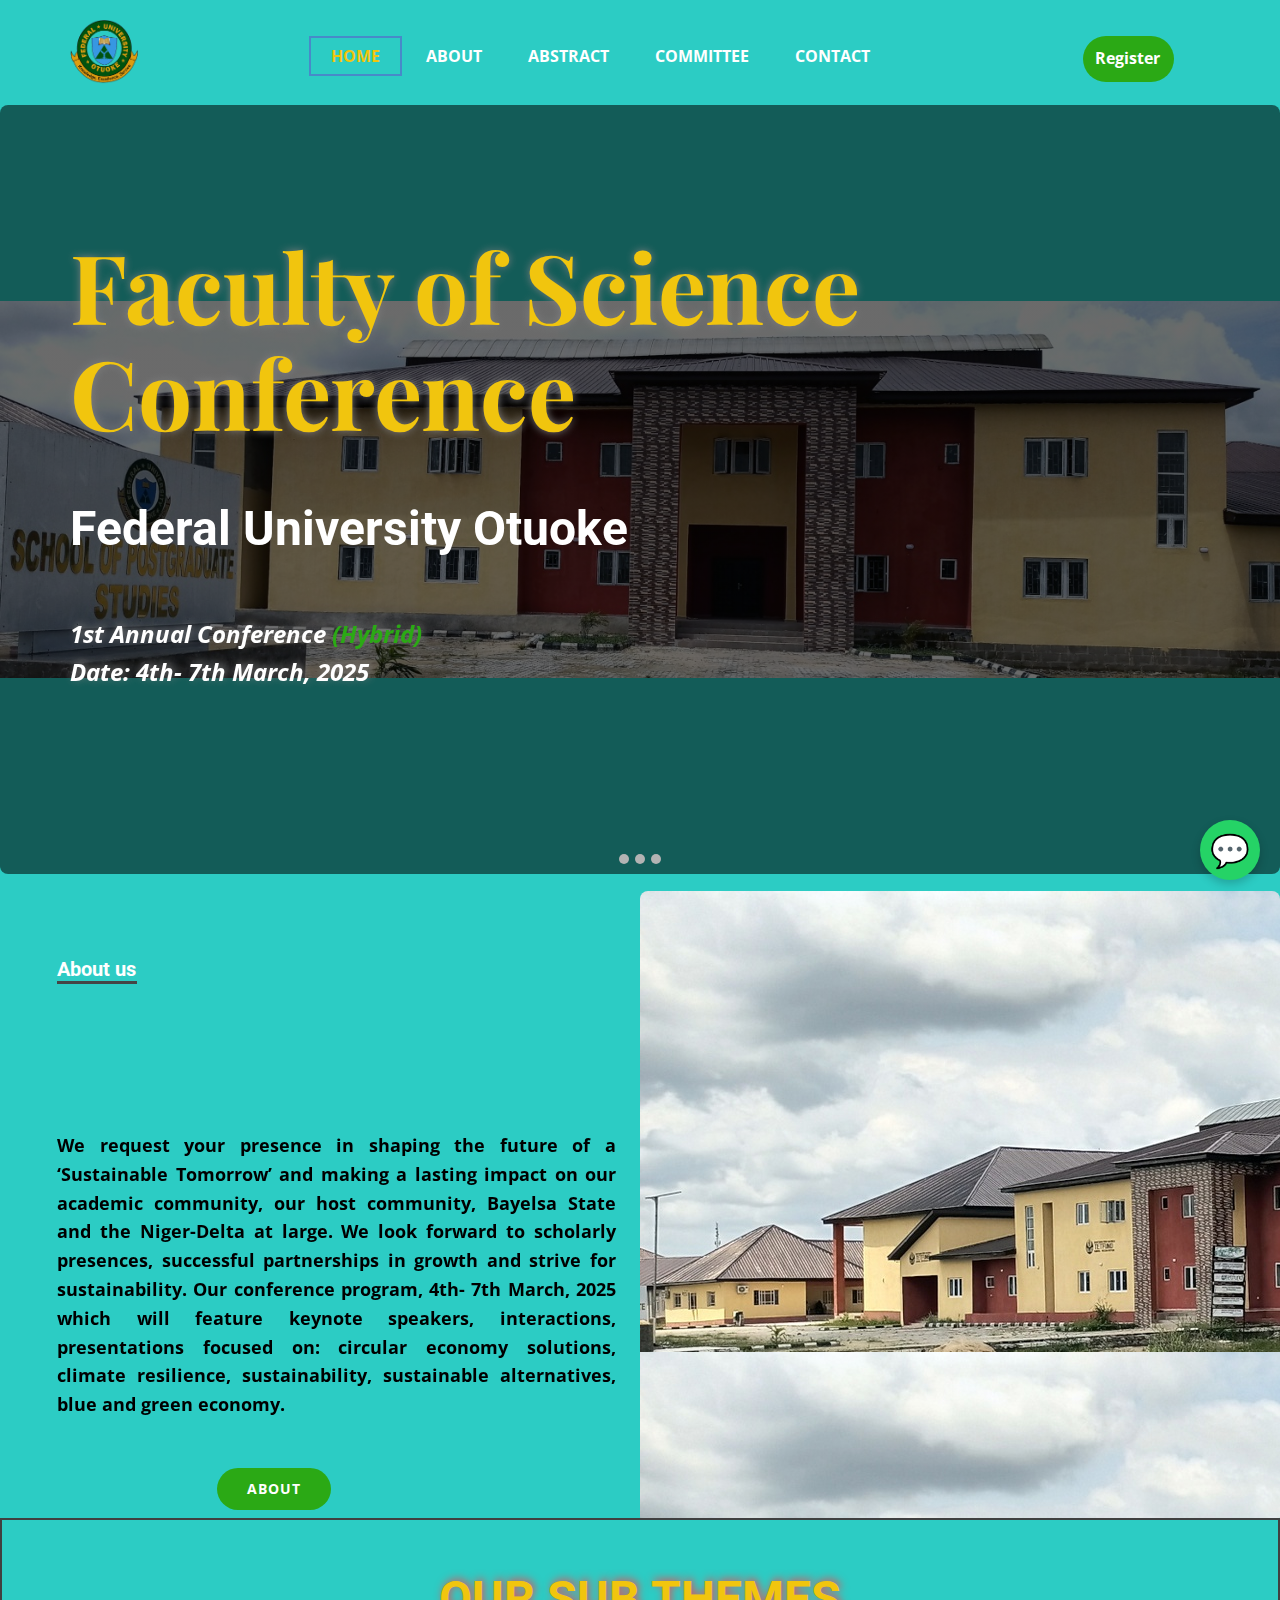
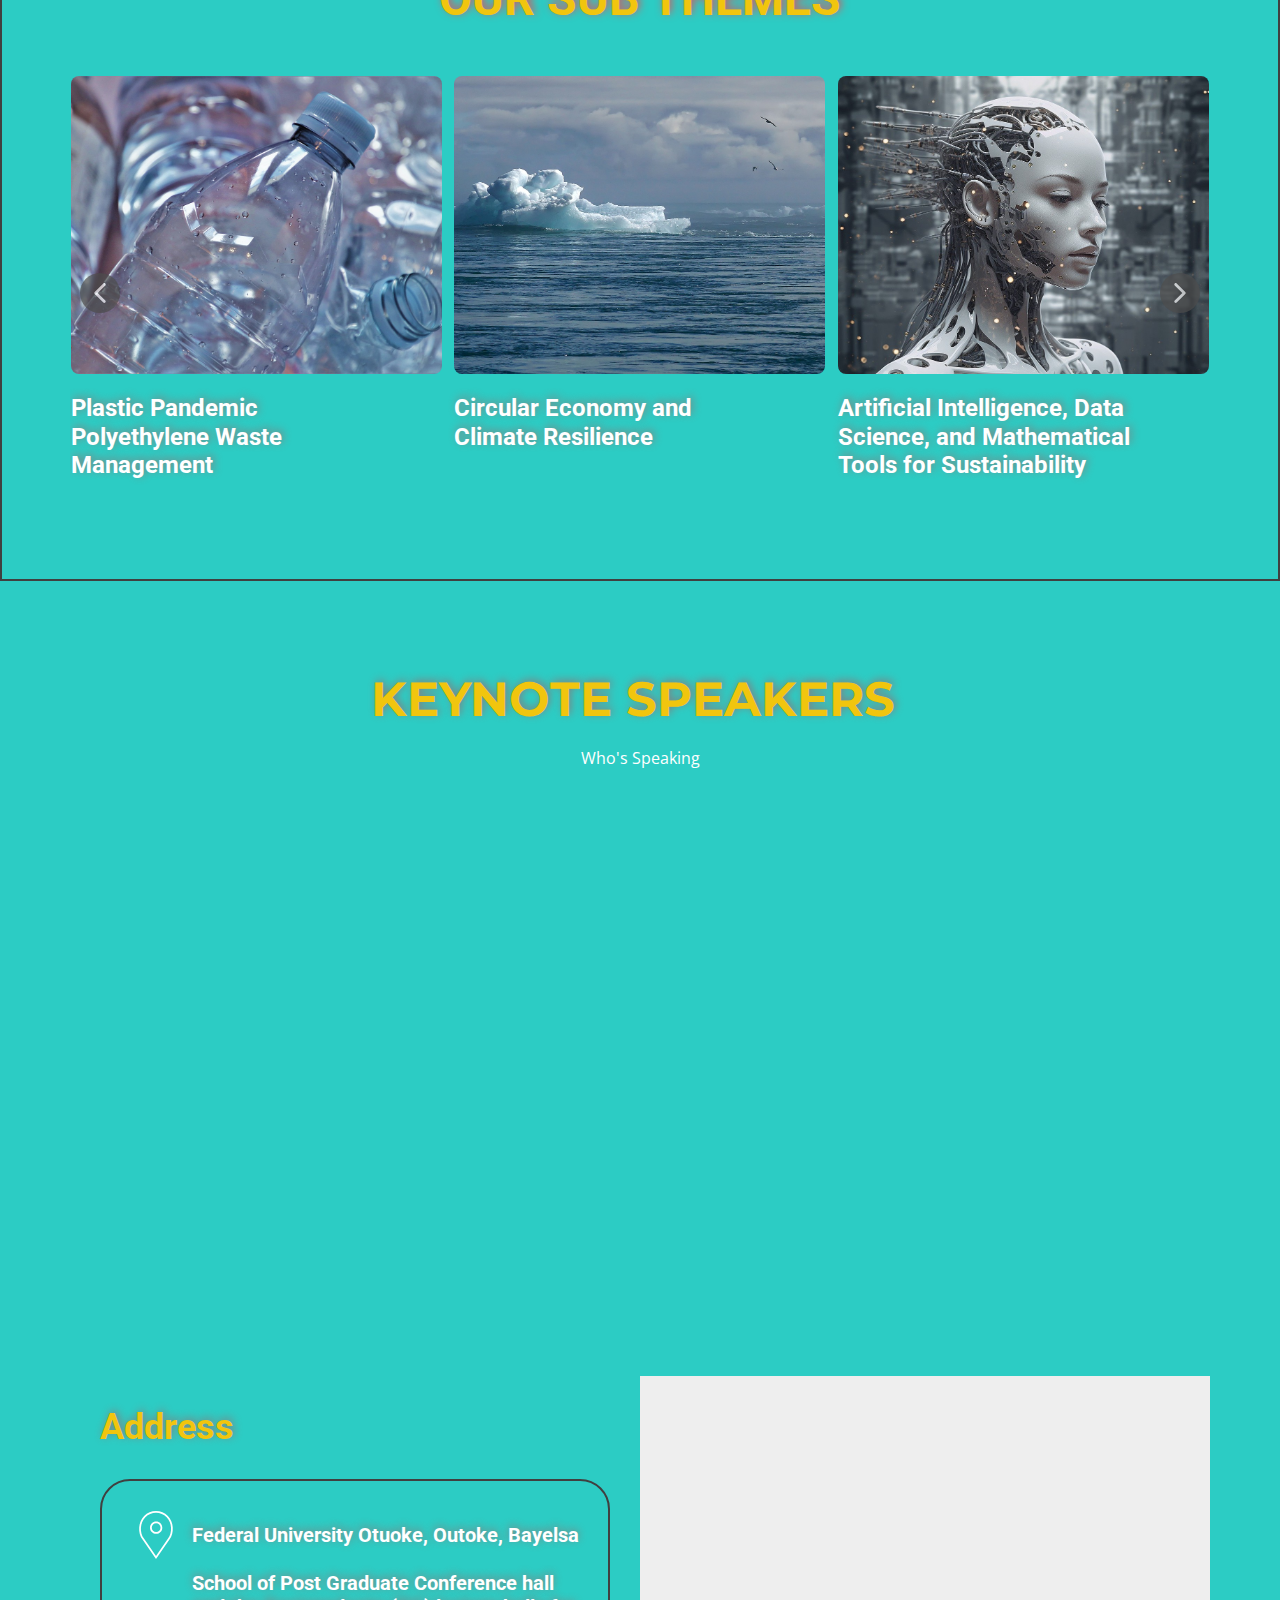
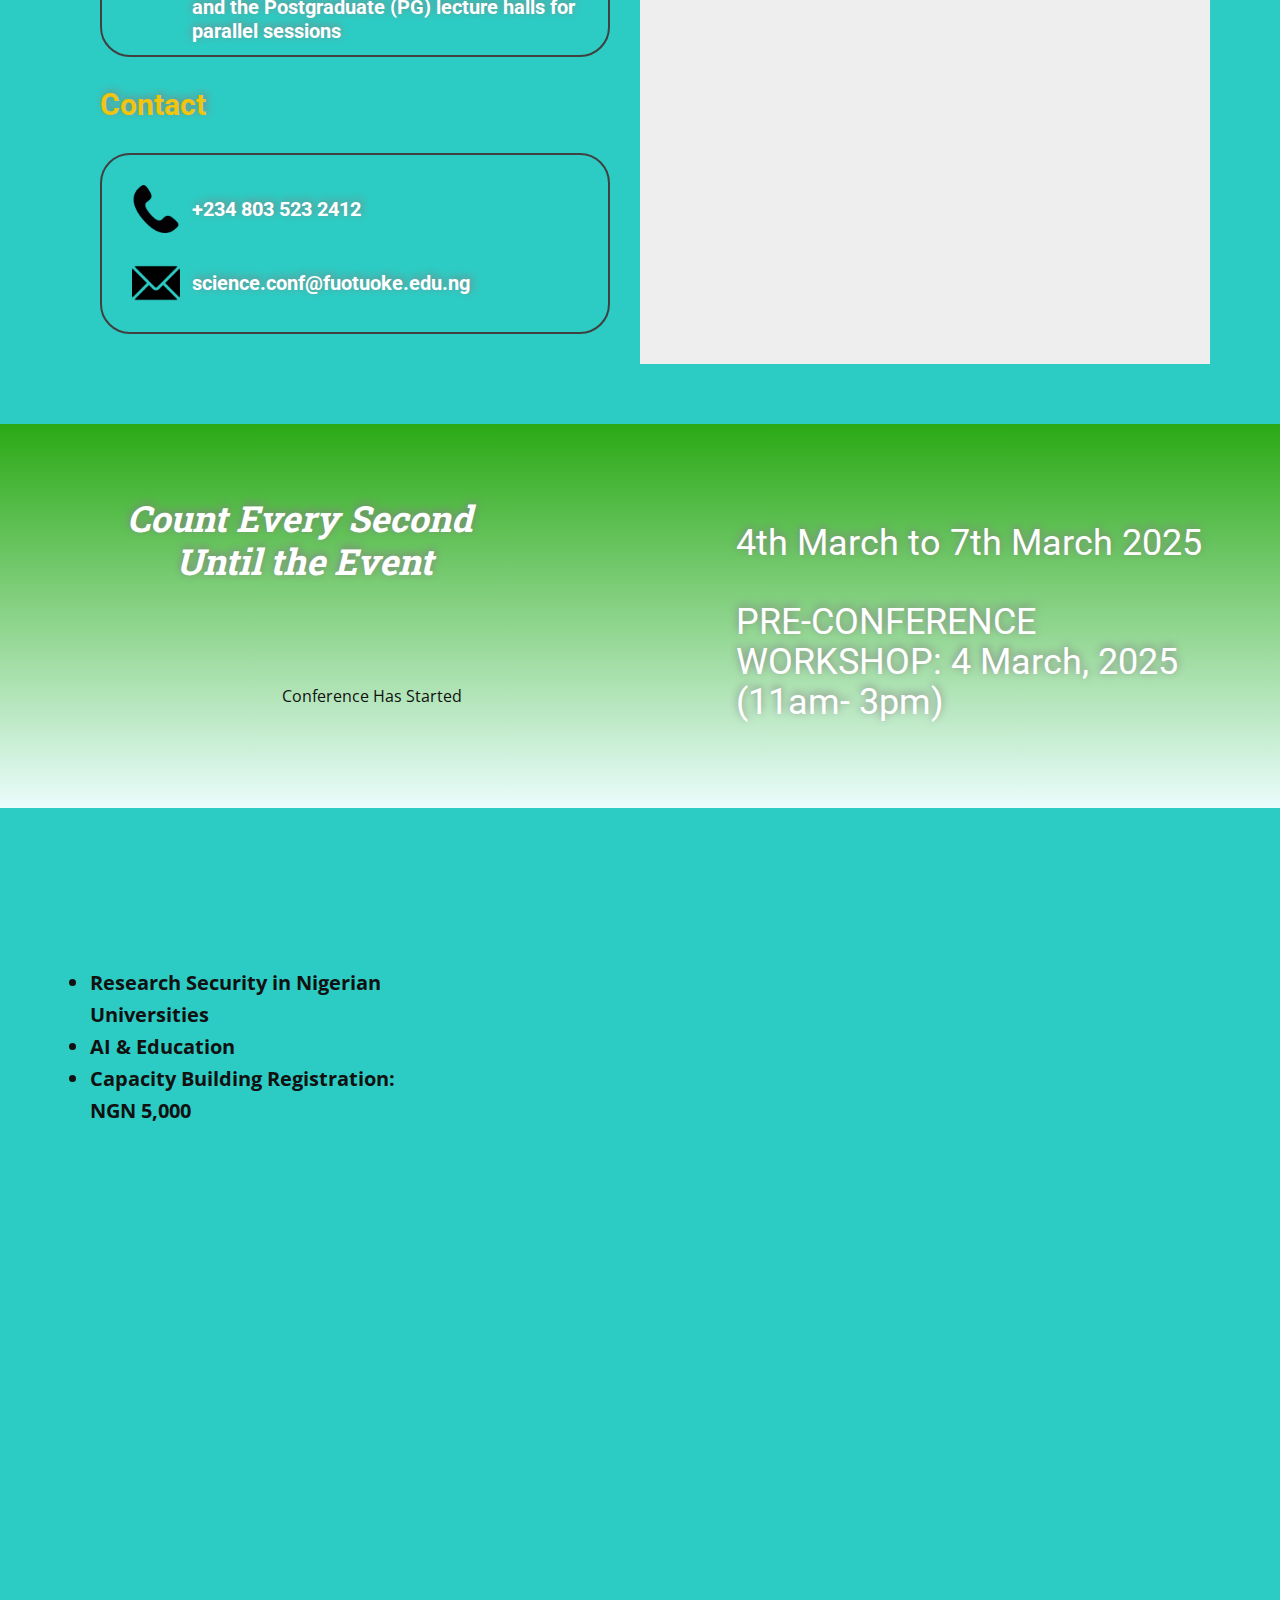
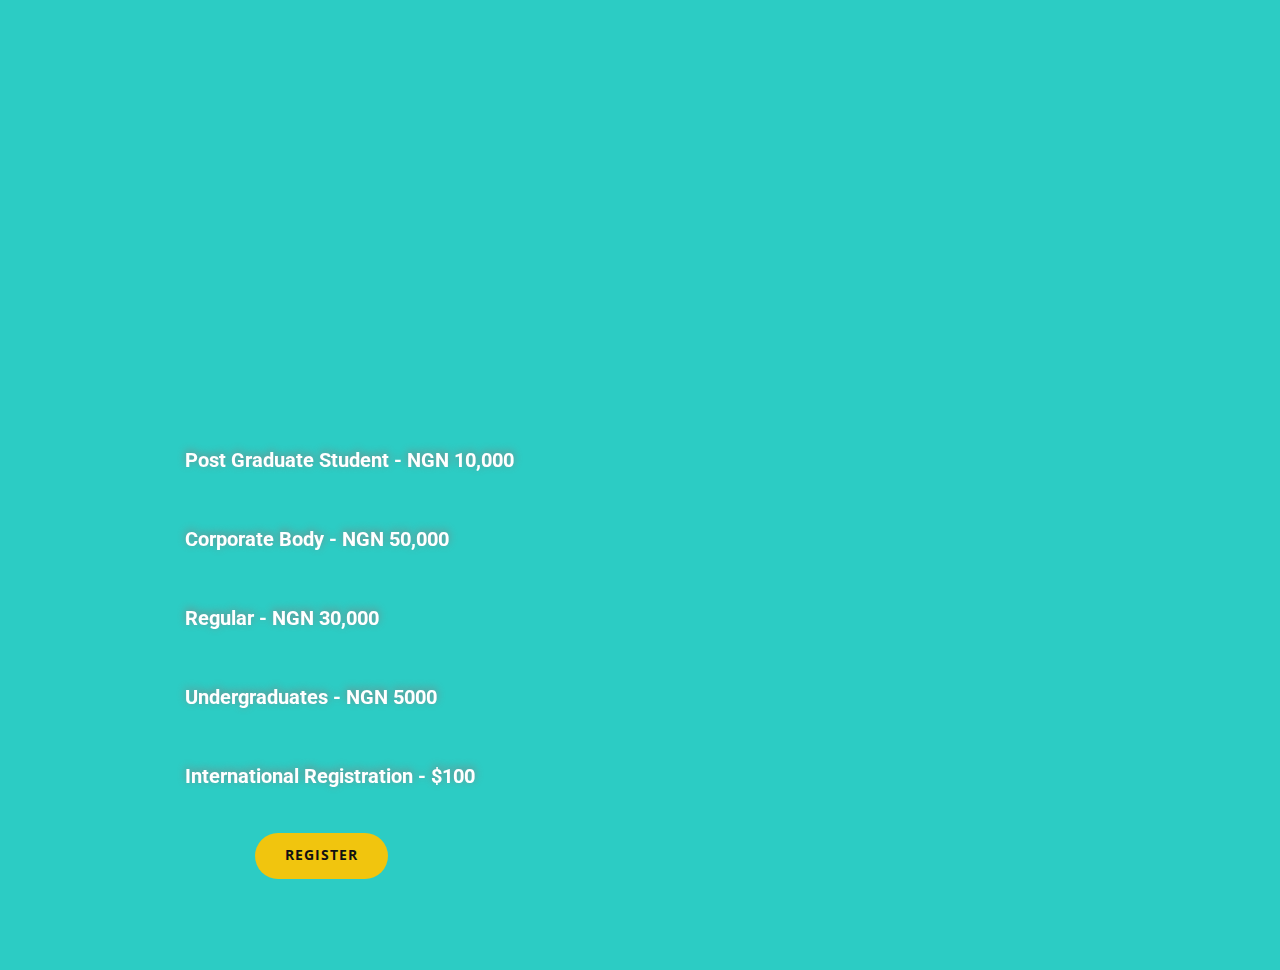
==== commit f112e2db: "Update index.html" ====
--- a/index.html
+++ b/index.html
@@ -5,6 +5,31 @@
     <meta name="keywords" content="Sustainable Tomorrow, FUO conference, Revolutionizing a Sustainable Tomorrow">
     <meta name="description" content="">
     <title>Home</title>
+	    <style>
+        /* Floating WhatsApp Button */
+        .whatsapp-float {
+            position: fixed;
+            bottom: 20px;
+            right: 20px;
+            background-color: #25D366;
+            color: white;
+            width: 60px;
+            height: 60px;
+            border-radius: 50%;
+            display: flex;
+            justify-content: center;
+            align-items: center;
+            font-size: 32px;
+            text-decoration: none;
+            box-shadow: 0px 4px 10px rgba(0, 0, 0, 0.2);
+            transition: transform 0.3s ease-in-out;
+        }
+
+        .whatsapp-float:hover {
+            transform: scale(1.1);
+            background-color: #1EBE57;
+        }
+    </style>
     <link rel="stylesheet" href="nicepage.css" media="screen">
 <link rel="stylesheet" href="index.css" media="screen">
     <script class="u-script" type="text/javascript" src="jquery.js" defer=""></script>
@@ -489,8 +514,10 @@
         </div>
       </div>
     </section>
-    
-    
-    
-    
-</body></html>+        <a href="https://wa.me/2348012345678" target="_blank" class="whatsapp-float">
+        &#x1F4AC;
+    </a>
+    
+    
+    
+</body></html>
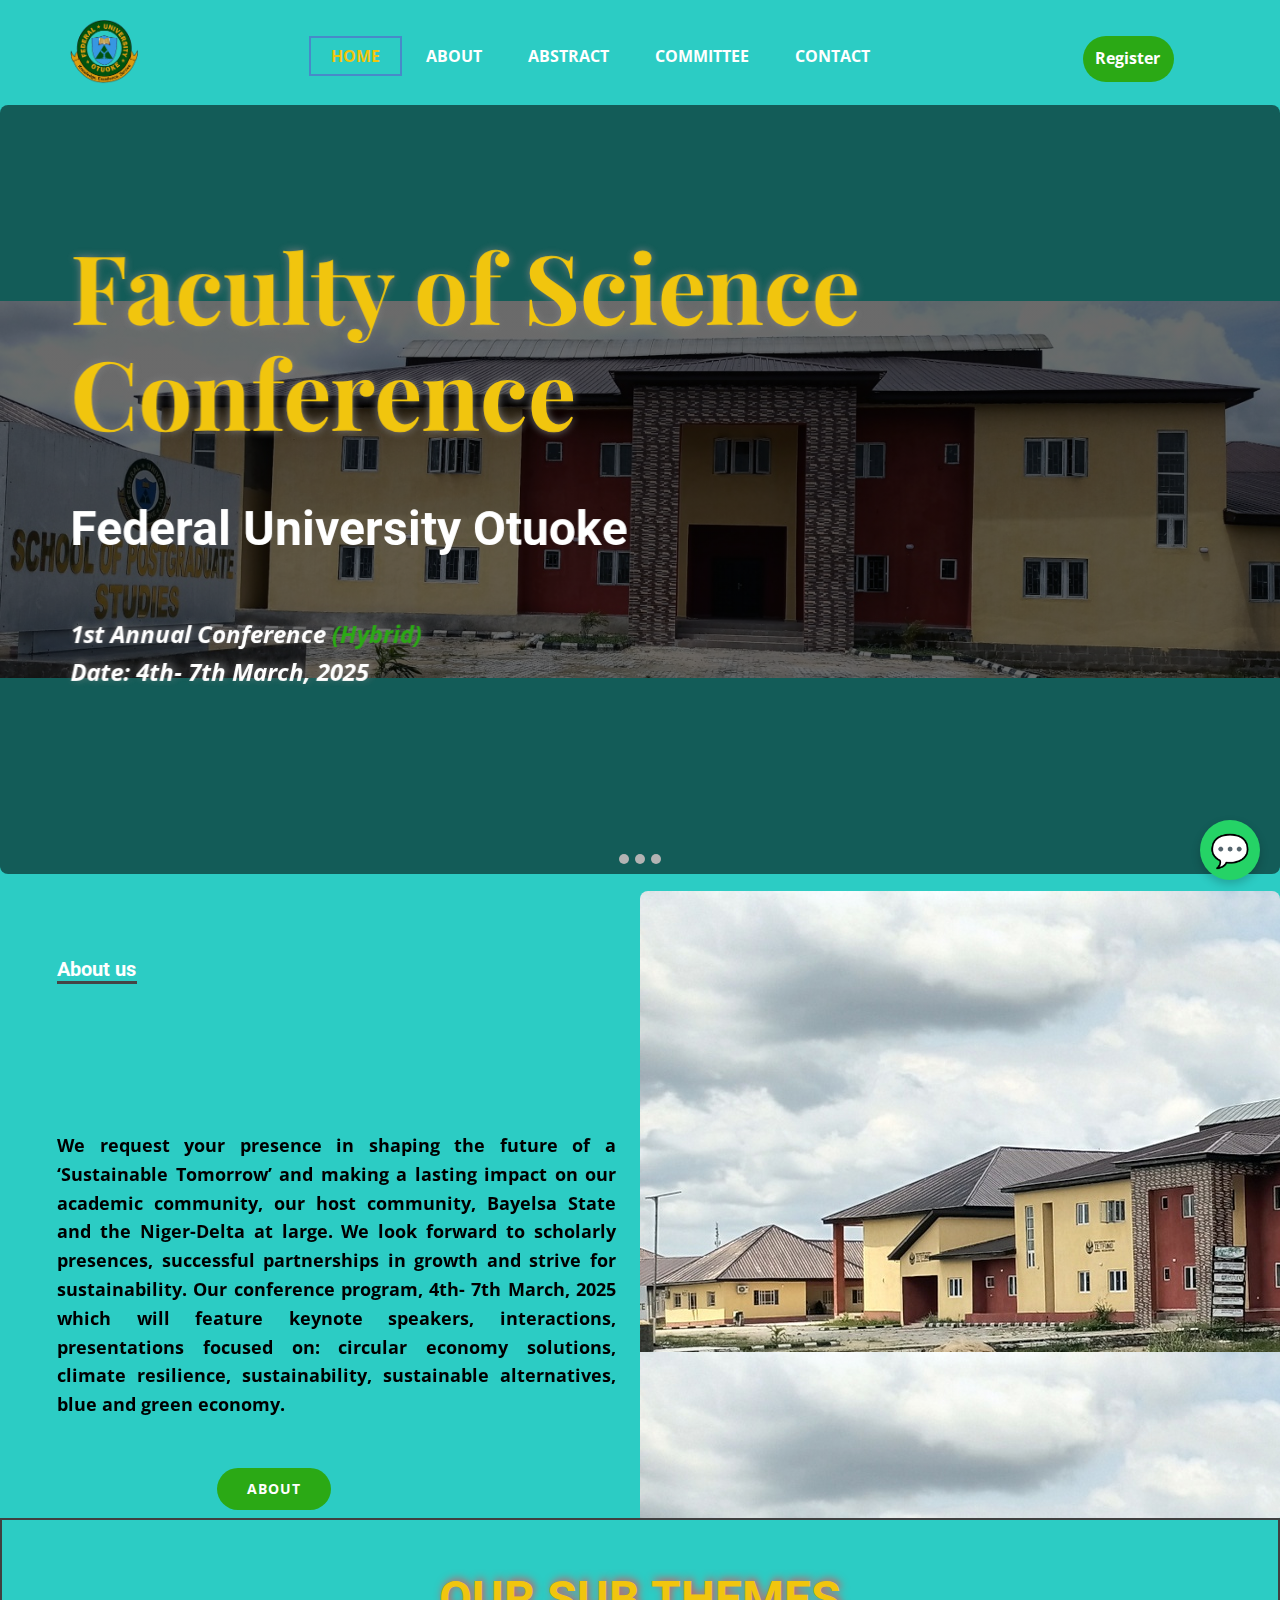
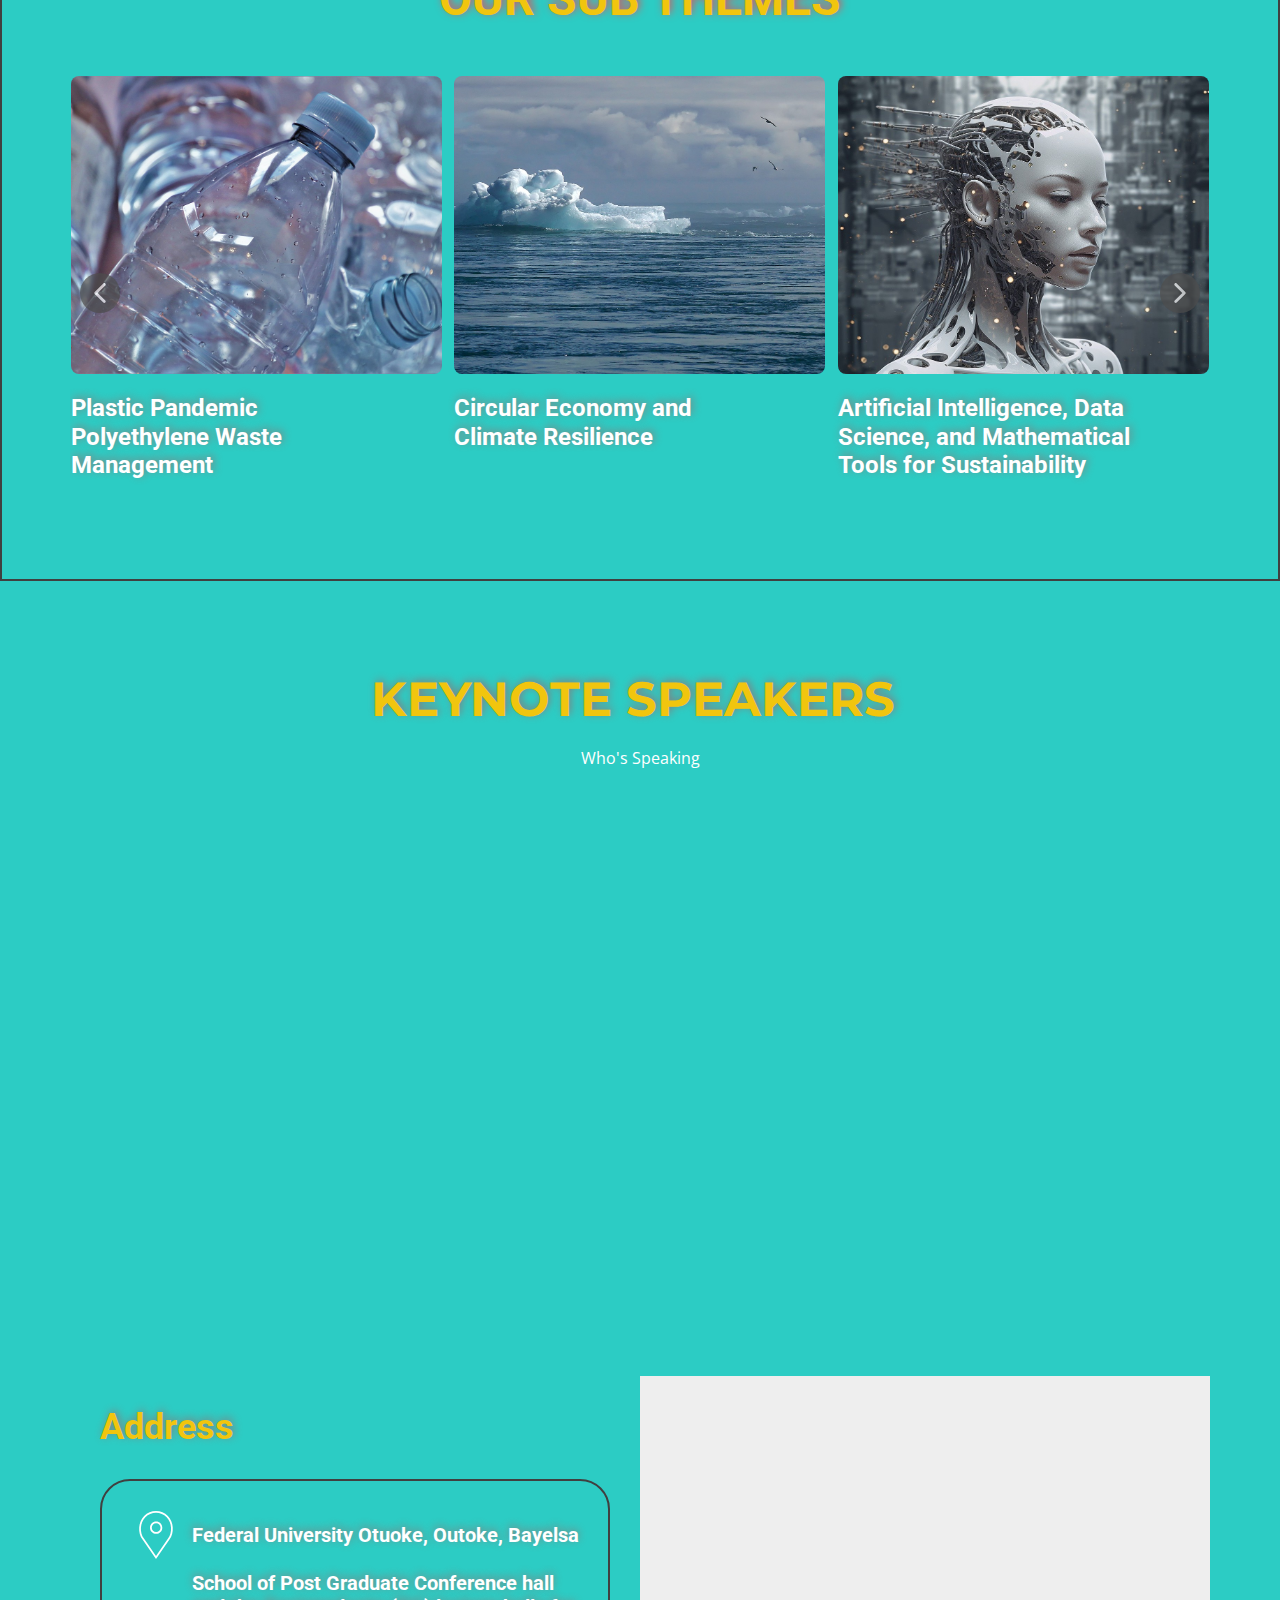
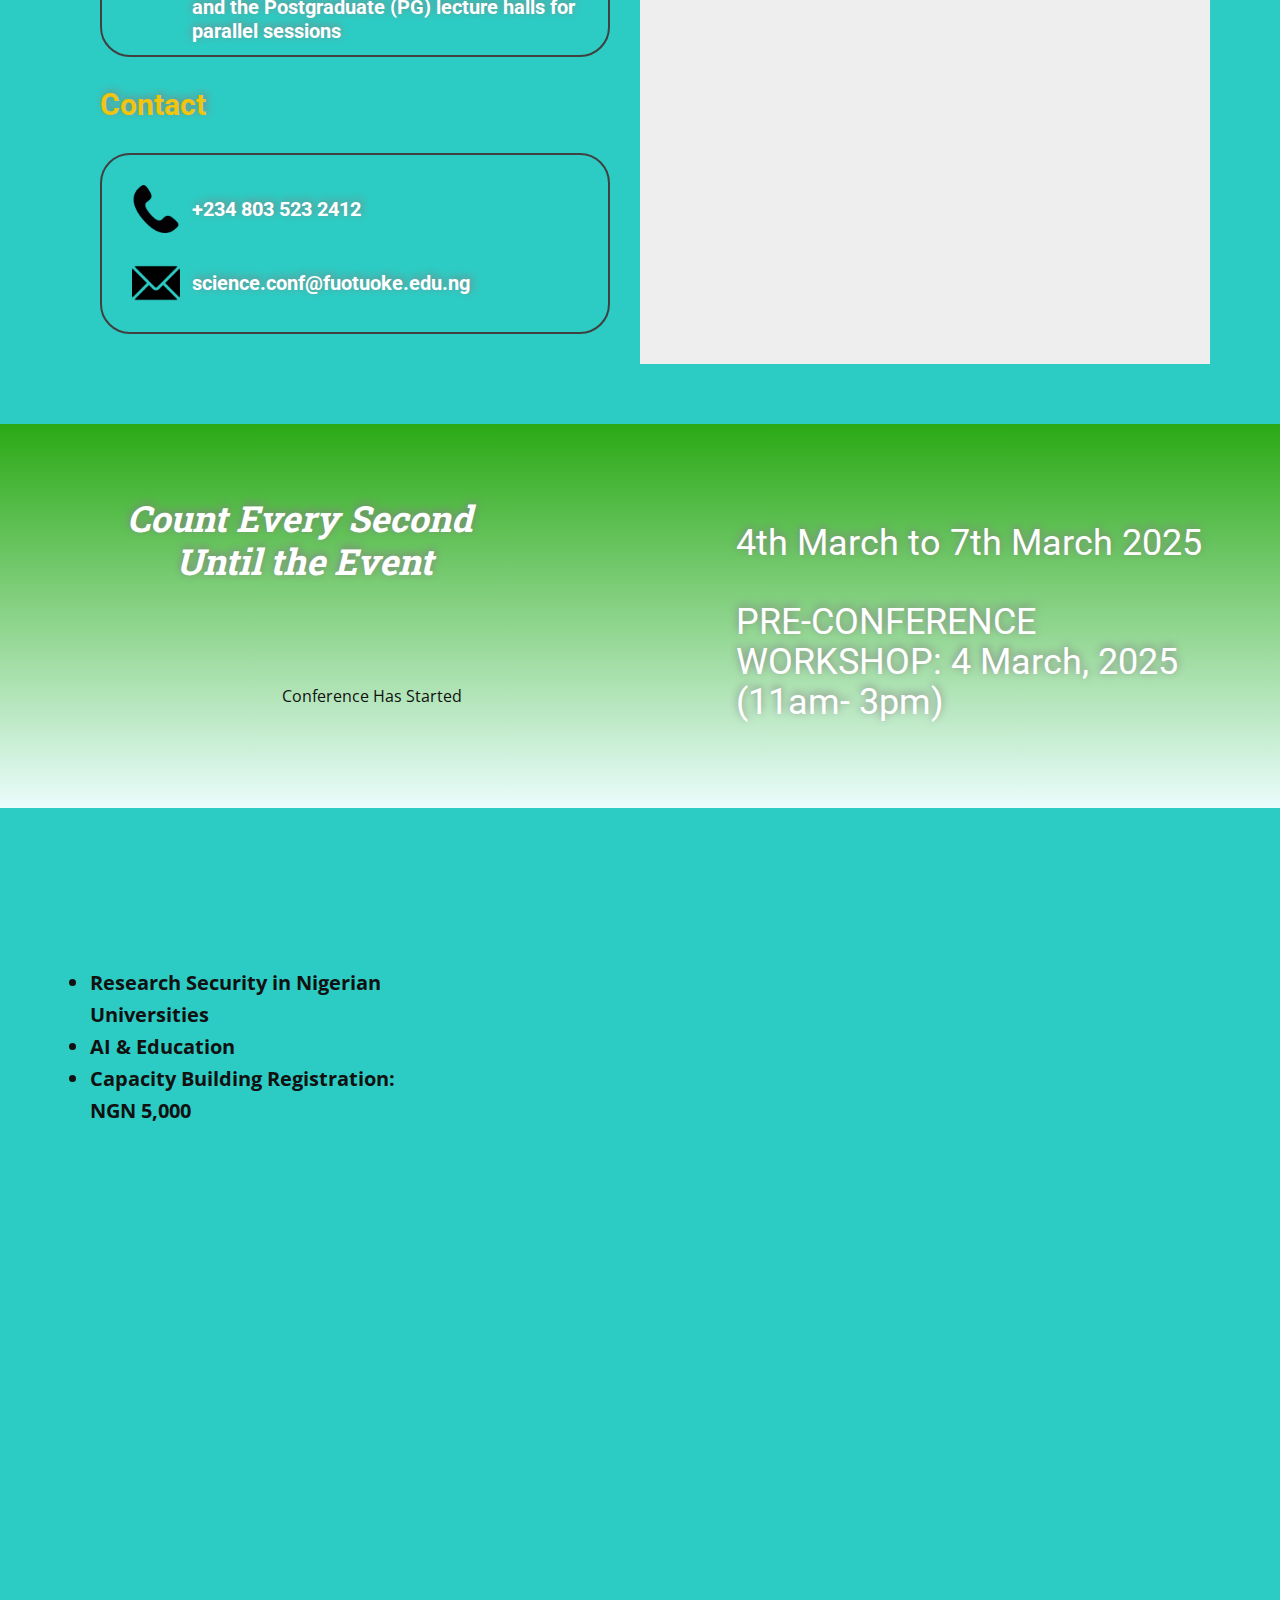
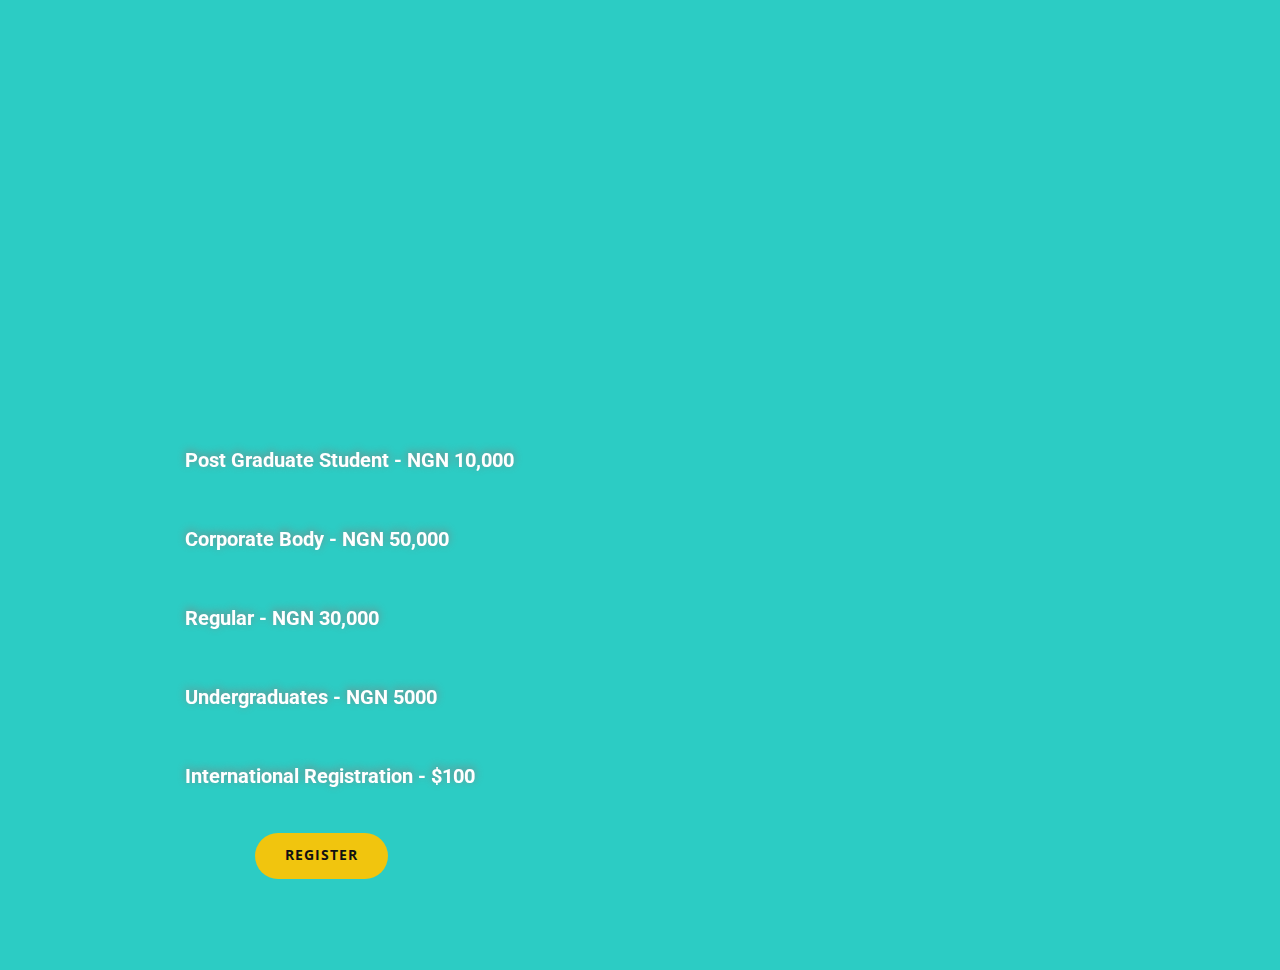
==== commit 5aaa4f6d: "Update index.html" ====
--- a/index.html
+++ b/index.html
@@ -514,7 +514,7 @@
         </div>
       </div>
     </section>
-        <a href="https://wa.me/2348012345678" target="_blank" class="whatsapp-float">
+        <a href="https://chat.whatsapp.com/IUmRgDhKGVM1BF0xcNwy9S" target="_blank" class="whatsapp-float">
         &#x1F4AC;
     </a>
     
